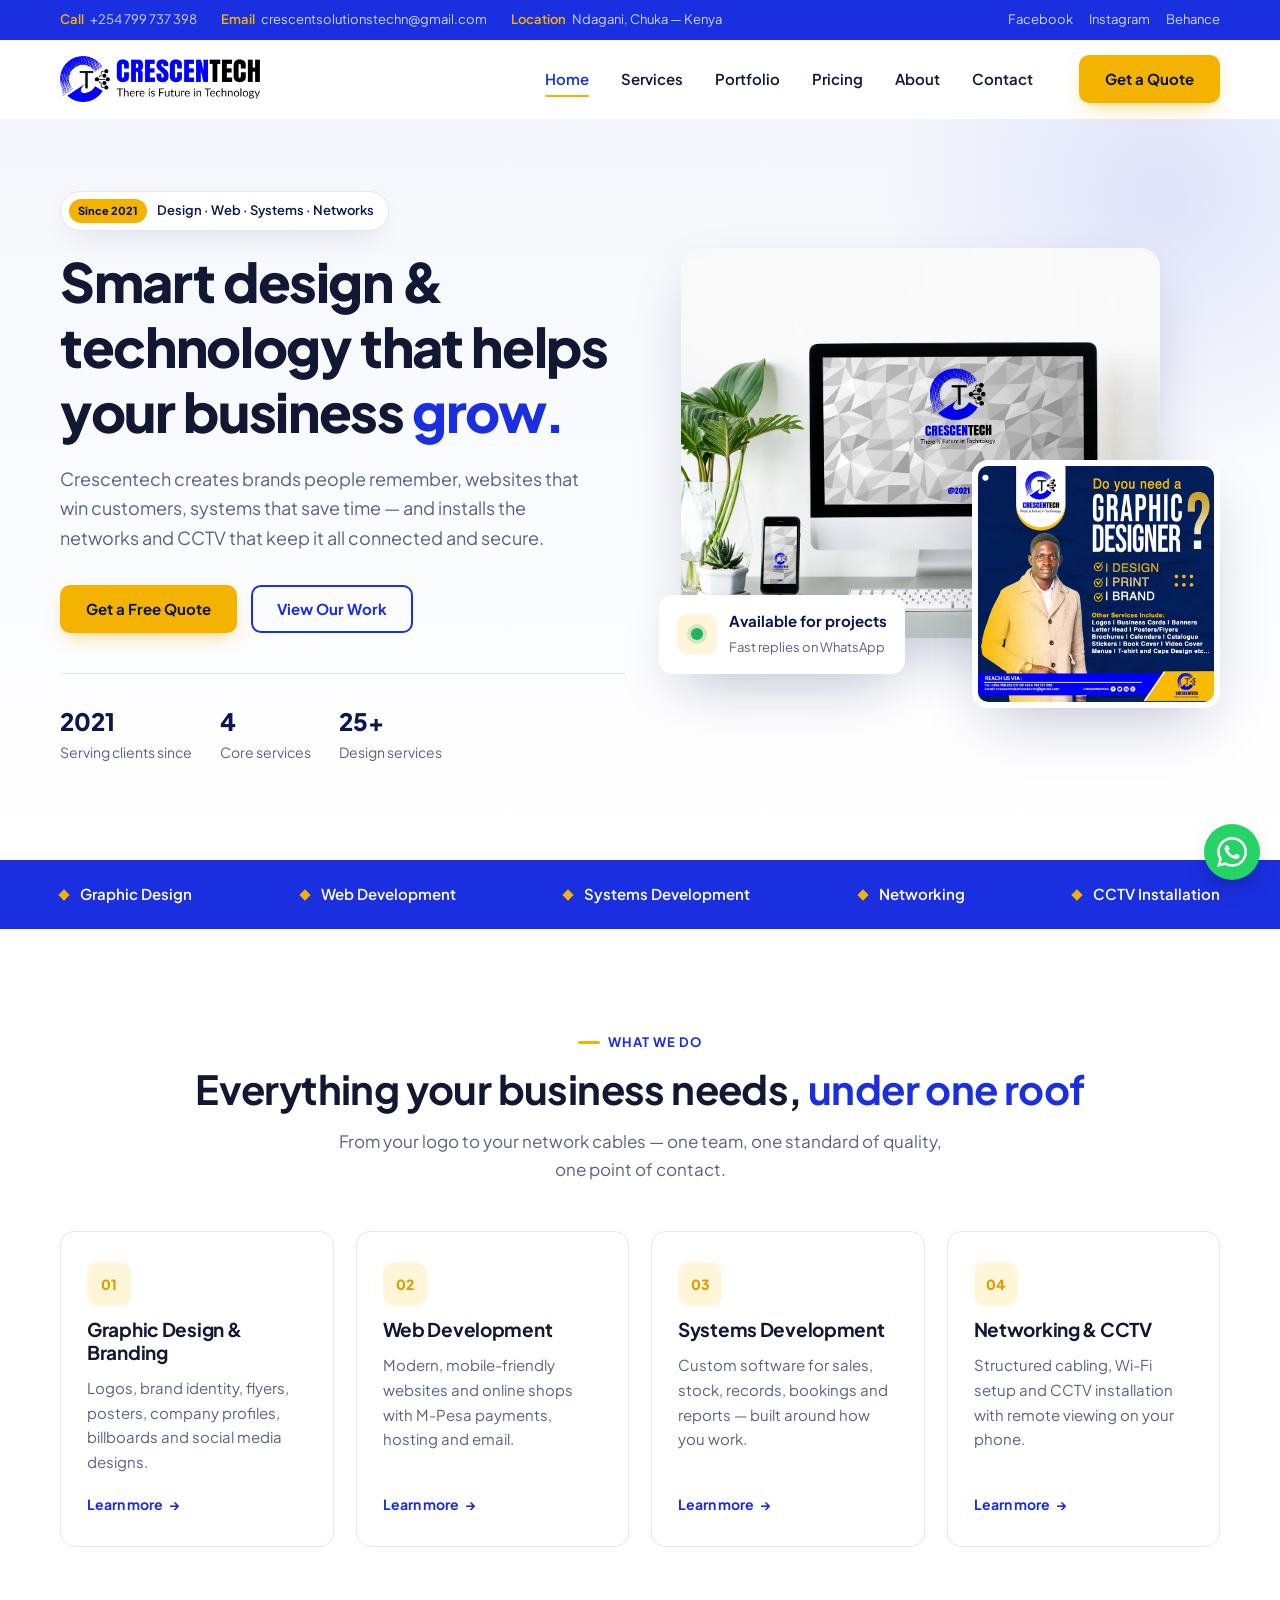
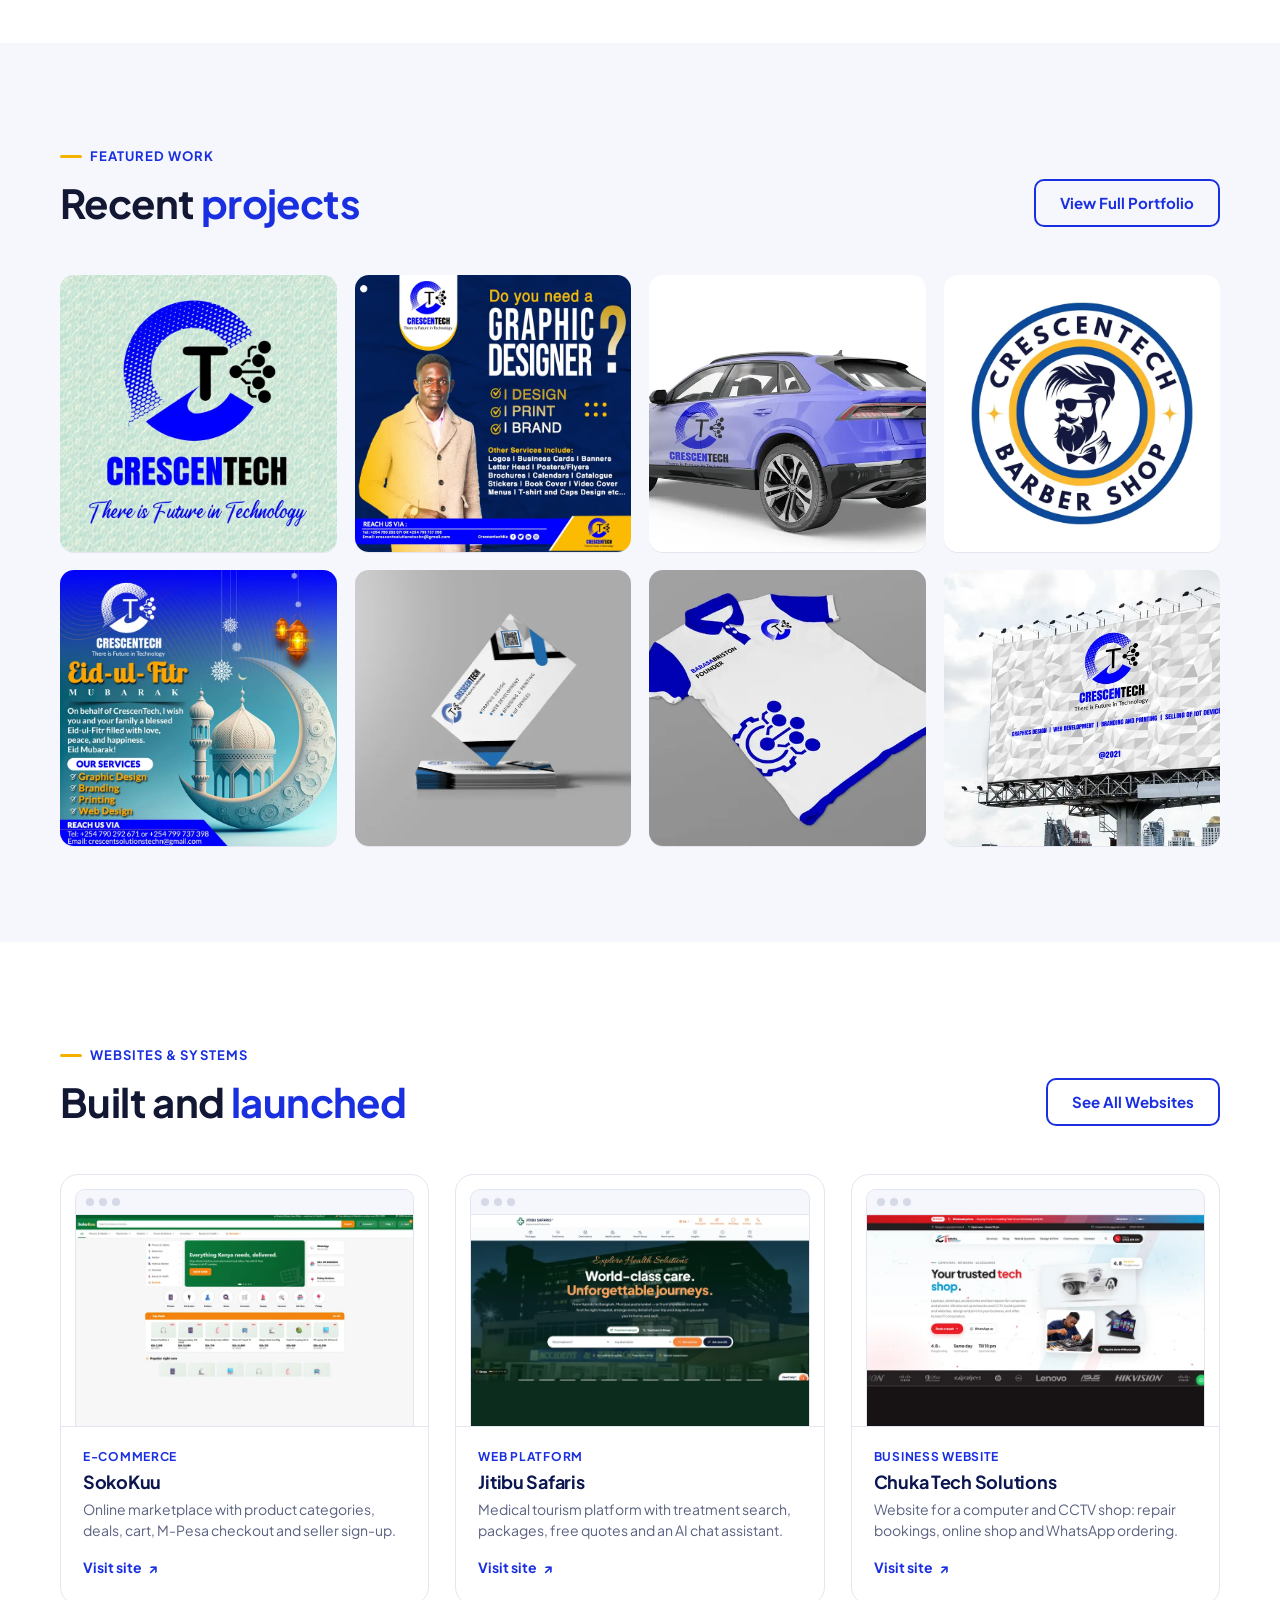
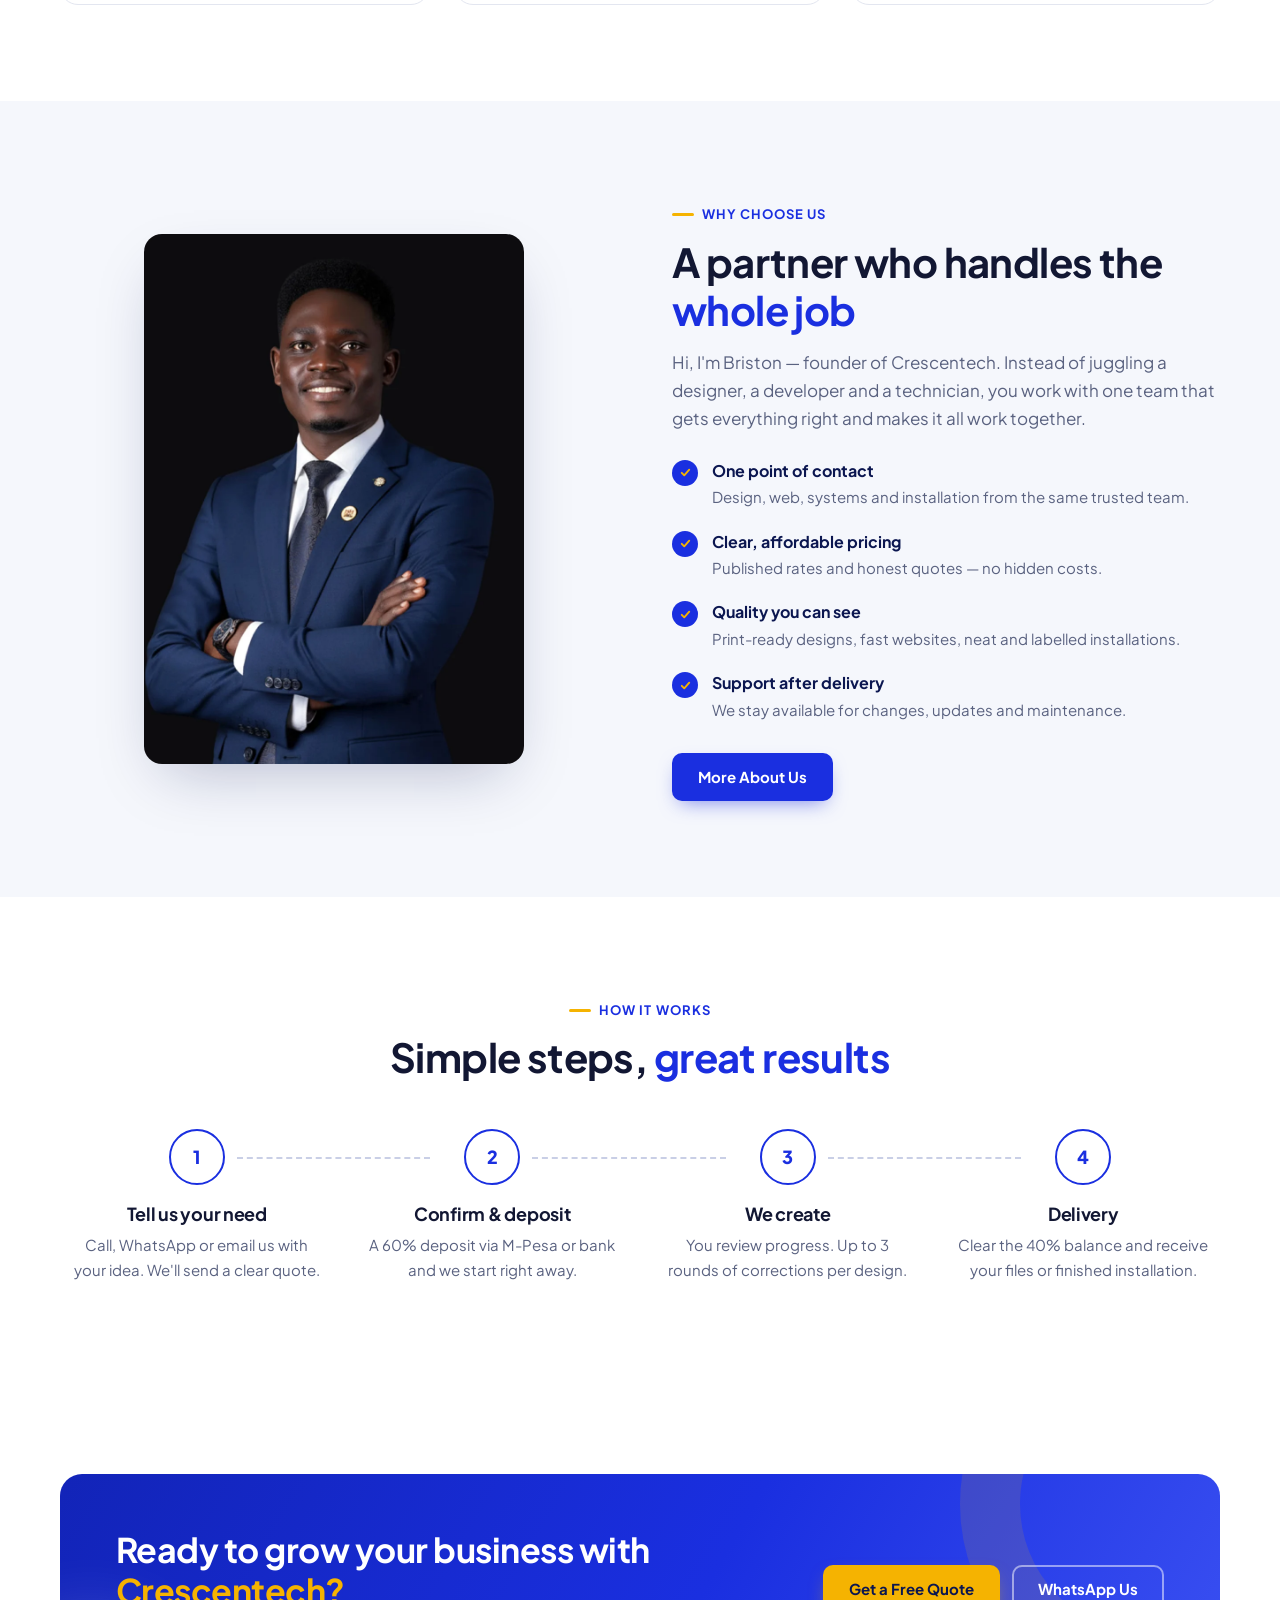
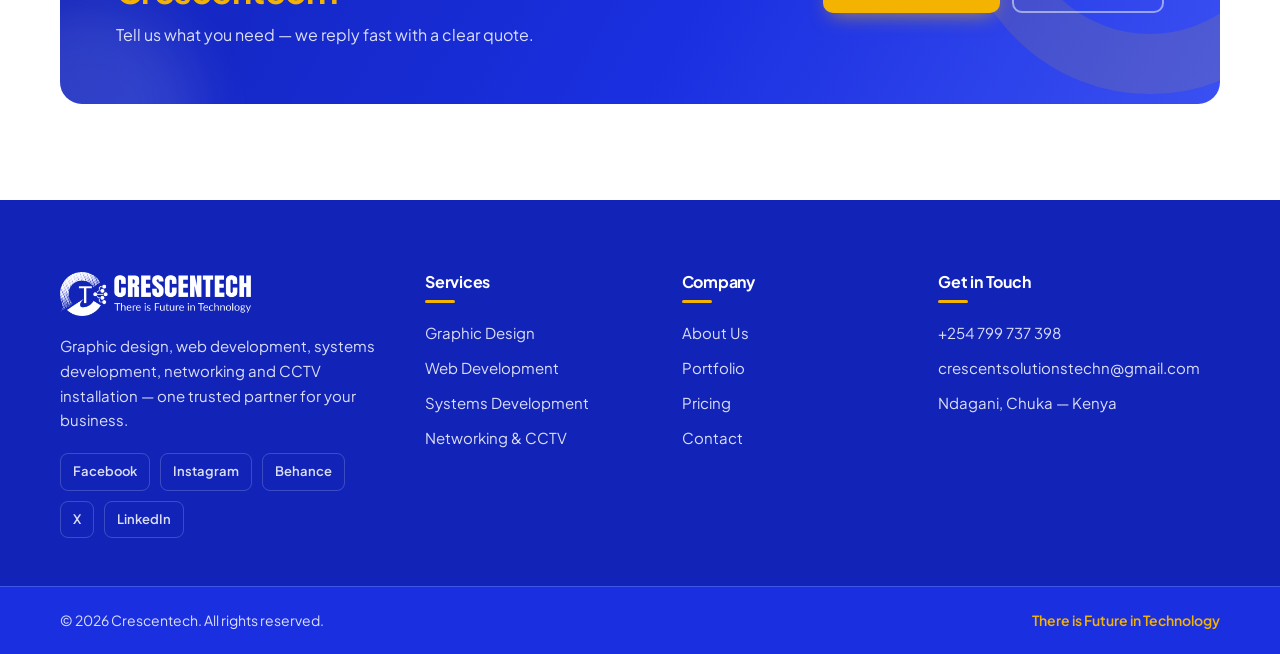
==== index.html @ 344aafb7 "Crescentech website: home, services, portfolio, pricing, about, contact Light blue and gold multi-pa" ====
<!doctype html>
<html lang="en">
<head>
  <meta charset="utf-8">
  <meta name="viewport" content="width=device-width, initial-scale=1">
  <title>Crescentech | Graphic Design, Web Development, Systems & CCTV in Kenya</title>
  <meta name="description" content="Crescentech offers graphic design & branding, web development, systems development, networking and CCTV installation in Chuka and across Kenya.">
  <meta name="theme-color" content="#1a2fe0">
  <meta property="og:title" content="Crescentech | Graphic Design, Web Development, Systems & CCTV in Kenya">
  <meta property="og:description" content="Crescentech offers graphic design & branding, web development, systems development, networking and CCTV installation in Chuka and across Kenya.">
  <meta property="og:image" content="assets/logo-h.png">
  <link rel="icon" type="image/png" href="assets/favicon.png">
  <link rel="preconnect" href="https://fonts.googleapis.com">
  <link rel="preconnect" href="https://fonts.gstatic.com" crossorigin>
  <link href="https://fonts.googleapis.com/css2?family=Plus+Jakarta+Sans:wght@400;500;600;700;800&display=swap" rel="stylesheet">
  <link rel="stylesheet" href="css/style.css">
</head>
<body class="home">
<a class="skip" href="#main">Skip to content</a>

<div class="topbar">
  <div class="container">
    <div class="topbar__info">
      <span><b>Call</b><a href="tel:+254799737398">+254 799 737 398</a></span>
      <span><b>Email</b><a href="mailto:crescentsolutionstechn@gmail.com">crescentsolutionstechn@gmail.com</a></span>
      <span><b>Location</b>Ndagani, Chuka — Kenya</span>
    </div>
    <div class="topbar__social">
      <a href="https://www.facebook.com/CrescentechKe" target="_blank" rel="noopener">Facebook</a>
      <a href="https://www.instagram.com/crescentechke" target="_blank" rel="noopener">Instagram</a>
      <a href="https://www.behance.net/CrescentechKenya" target="_blank" rel="noopener">Behance</a>
    </div>
  </div>
</div>

<header class="header" id="header">
  <div class="container">
    <a href="index.html" class="logo" aria-label="Crescentech home"><img src="assets/logo-h.png" alt="Crescentech — There is Future in Technology" width="694" height="160"></a>
    <nav class="nav" id="nav" aria-label="Main">
        <a href="index.html" aria-current="page">Home</a>
        <a href="services.html">Services</a>
        <a href="portfolio.html">Portfolio</a>
        <a href="pricing.html">Pricing</a>
        <a href="about.html">About</a>
        <a href="contact.html">Contact</a>
    </nav>
    <a href="contact.html" class="btn btn--gold">Get a Quote</a>
    <button class="menu-btn" aria-label="Menu" aria-expanded="false" aria-controls="nav"><span></span><span></span><span></span></button>
  </div>
</header>

<main id="main">
<section class="hero">
  <div class="container">
    <div class="reveal">
      <span class="pill"><i>Since 2021</i>Design · Web · Systems · Networks</span>
      <h1>Smart design &amp; technology that helps your business <span class="hl">grow.</span></h1>
      <p class="hero__text">Crescentech creates brands people remember, websites that win customers, systems that save time — and installs the networks and CCTV that keep it all connected and secure.</p>
      <div class="hero__cta">
        <a href="contact.html" class="btn btn--gold">Get a Free Quote</a>
        <a href="portfolio.html" class="btn btn--outline">View Our Work</a>
      </div>
      <div class="hero__trust">
        <div><strong>2021</strong>Serving clients since</div>
        <div><strong>4</strong>Core services</div>
        <div><strong>25+</strong>Design services</div>
      </div>
    </div>
    <div class="hero__media reveal">
      <div class="hero__main"><img src="assets/work/web-devices.webp" alt="Crescentech brand shown on desktop, laptop and phone" width="1800" height="1039"></div>
      <div class="hero__card"><img src="assets/thumb/p-need-designer.webp" alt="Crescentech designer poster" width="760" height="760"></div>
      <div class="hero__badge"><span class="dot"></span><div><b>Available for projects</b><small>Fast replies on WhatsApp</small></div></div>
    </div>
  </div>
</section>

<div class="strip">
  <div class="container">
    <span>Graphic Design</span><span>Web Development</span><span>Systems Development</span><span>Networking</span><span>CCTV Installation</span>
  </div>
</div>

<section class="section">
  <div class="container">
    <div class="head head--center reveal">
      <span class="kicker">What we do</span>
      <h2 class="title">Everything your business needs, <span>under one roof</span></h2>
      <p class="lead">From your logo to your network cables — one team, one standard of quality, one point of contact.</p>
    </div>
    <div class="cards">
      <a href="services.html#design" class="card reveal"><span class="card__num">01</span><h3>Graphic Design &amp; Branding</h3><p>Logos, brand identity, flyers, posters, company profiles, billboards and social media designs.</p><span class="link">Learn more <span>→</span></span></a>
      <a href="services.html#web" class="card reveal"><span class="card__num">02</span><h3>Web Development</h3><p>Modern, mobile-friendly websites and online shops with M-Pesa payments, hosting and email.</p><span class="link">Learn more <span>→</span></span></a>
      <a href="services.html#systems" class="card reveal"><span class="card__num">03</span><h3>Systems Development</h3><p>Custom software for sales, stock, records, bookings and reports — built around how you work.</p><span class="link">Learn more <span>→</span></span></a>
      <a href="services.html#networking" class="card reveal"><span class="card__num">04</span><h3>Networking &amp; CCTV</h3><p>Structured cabling, Wi-Fi setup and CCTV installation with remote viewing on your phone.</p><span class="link">Learn more <span>→</span></span></a>
    </div>
  </div>
</section>

<section class="section section--soft">
  <div class="container">
    <div class="head head--split reveal">
      <div>
        <span class="kicker">Featured work</span>
        <h2 class="title">Recent <span>projects</span></h2>
      </div>
      <a href="portfolio.html" class="btn btn--outline">View Full Portfolio</a>
    </div>
    <div class="work work--4" data-gallery>
      <button class="item reveal" data-src="assets/work/logo-pattern.webp" data-title="Crescentech brand identity" data-cat="Branding"><img src="assets/thumb/logo-pattern.webp" alt="Crescentech brand identity" loading="lazy" width="760" height="760"><span class="item__info"><b>Crescentech brand identity</b><small>Branding</small></span></button><button class="item reveal" data-src="assets/work/p-need-designer.webp" data-title="Designer campaign poster" data-cat="Social Media"><img src="assets/thumb/p-need-designer.webp" alt="Designer campaign poster" loading="lazy" width="760" height="760"><span class="item__info"><b>Designer campaign poster</b><small>Social Media</small></span></button><button class="item reveal" data-src="assets/work/car-suv.webp" data-title="Vehicle branding" data-cat="Outdoor"><img src="assets/thumb/car-suv.webp" alt="Vehicle branding" loading="lazy" width="760" height="760"><span class="item__info"><b>Vehicle branding</b><small>Outdoor</small></span></button><button class="item reveal" data-src="assets/work/barber-light.webp" data-title="Barbershop logo" data-cat="Logo Design"><img src="assets/thumb/barber-light.webp" alt="Barbershop logo" loading="lazy" width="760" height="760"><span class="item__info"><b>Barbershop logo</b><small>Logo Design</small></span></button><button class="item reveal" data-src="assets/work/p-eid.webp" data-title="Eid-ul-Fitr greeting" data-cat="Social Media"><img src="assets/thumb/p-eid.webp" alt="Eid-ul-Fitr greeting" loading="lazy" width="760" height="760"><span class="item__info"><b>Eid-ul-Fitr greeting</b><small>Social Media</small></span></button><button class="item reveal" data-src="assets/work/cards.webp" data-title="Business cards" data-cat="Stationery"><img src="assets/thumb/cards.webp" alt="Business cards" loading="lazy" width="760" height="760"><span class="item__info"><b>Business cards</b><small>Stationery</small></span></button><button class="item reveal" data-src="assets/work/polo.webp" data-title="Branded polo shirt" data-cat="Merchandise"><img src="assets/thumb/polo.webp" alt="Branded polo shirt" loading="lazy" width="760" height="760"><span class="item__info"><b>Branded polo shirt</b><small>Merchandise</small></span></button><button class="item reveal" data-src="assets/work/billboard.webp" data-title="Billboard design" data-cat="Outdoor"><img src="assets/thumb/billboard.webp" alt="Billboard design" loading="lazy" width="760" height="760"><span class="item__info"><b>Billboard design</b><small>Outdoor</small></span></button>
    </div>
  </div>
</section>

<section class="section">
  <div class="container">
    <div class="head head--split reveal">
      <div>
        <span class="kicker">Websites &amp; systems</span>
        <h2 class="title">Built and <span>launched</span></h2>
      </div>
      <a href="portfolio.html#websites" class="btn btn--outline">See All Websites</a>
    </div>
    <div class="sites" data-gallery>
      <div class="site reveal" data-src="assets/web/sokokuu.webp" data-title="SokoKuu" data-cat="E-commerce"><button class="site__frame" aria-label="View SokoKuu screenshot"><span class="site__bar"><i></i><i></i><i></i></span><img src="assets/web/sokokuu-t.webp" alt="SokoKuu — e-commerce by Crescentech" loading="lazy" width="800" height="500"></button><div class="site__body"><small>E-commerce</small><h3>SokoKuu</h3><p>Online marketplace with product categories, deals, cart, M-Pesa checkout and seller sign-up.</p><a class="site__link" href="https://sokokuu-ohgo.onrender.com/" target="_blank" rel="noopener">Visit site <span>↗</span></a></div></div><div class="site reveal" data-src="assets/web/jitibu.webp" data-title="Jitibu Safaris" data-cat="Web Platform"><button class="site__frame" aria-label="View Jitibu Safaris screenshot"><span class="site__bar"><i></i><i></i><i></i></span><img src="assets/web/jitibu-t.webp" alt="Jitibu Safaris — web platform by Crescentech" loading="lazy" width="800" height="500"></button><div class="site__body"><small>Web Platform</small><h3>Jitibu Safaris</h3><p>Medical tourism platform with treatment search, packages, free quotes and an AI chat assistant.</p><a class="site__link" href="https://jitibusafaris.vercel.app/en" target="_blank" rel="noopener">Visit site <span>↗</span></a></div></div><div class="site reveal" data-src="assets/web/chuka-tech.webp" data-title="Chuka Tech Solutions" data-cat="Business Website"><button class="site__frame" aria-label="View Chuka Tech Solutions screenshot"><span class="site__bar"><i></i><i></i><i></i></span><img src="assets/web/chuka-tech-t.webp" alt="Chuka Tech Solutions — business website by Crescentech" loading="lazy" width="800" height="500"></button><div class="site__body"><small>Business Website</small><h3>Chuka Tech Solutions</h3><p>Website for a computer and CCTV shop: repair bookings, online shop and WhatsApp ordering.</p><a class="site__link" href="https://chukatech.bristonbarasa.workers.dev/" target="_blank" rel="noopener">Visit site <span>↗</span></a></div></div>
    </div>
  </div>
</section>

<section class="section section--soft">
  <div class="container split">
    <div class="split__media reveal" style="max-width:380px;justify-self:center">
      <img src="assets/portrait.webp" alt="Barasa Briston, founder of Crescentech" width="860" height="1200" loading="lazy">
    </div>
    <div class="reveal">
      <span class="kicker">Why choose us</span>
      <h2 class="title">A partner who handles the <span>whole job</span></h2>
      <p class="lead">Hi, I'm Briston — founder of Crescentech. Instead of juggling a designer, a developer and a technician, you work with one team that gets everything right and makes it all work together.</p>
      <ul class="checks">
        <li><div><b>One point of contact</b><span>Design, web, systems and installation from the same trusted team.</span></div></li>
        <li><div><b>Clear, affordable pricing</b><span>Published rates and honest quotes — no hidden costs.</span></div></li>
        <li><div><b>Quality you can see</b><span>Print-ready designs, fast websites, neat and labelled installations.</span></div></li>
        <li><div><b>Support after delivery</b><span>We stay available for changes, updates and maintenance.</span></div></li>
      </ul>
      <div style="margin-top:30px"><a href="about.html" class="btn btn--blue">More About Us</a></div>
    </div>
  </div>
</section>

<section class="section">
  <div class="container">
    <div class="head head--center reveal">
      <span class="kicker">How it works</span>
      <h2 class="title">Simple steps, <span>great results</span></h2>
    </div>
    <div class="steps">
      <div class="step reveal"><div class="step__n">1</div><h3>Tell us your need</h3><p>Call, WhatsApp or email us with your idea. We'll send a clear quote.</p></div>
      <div class="step reveal"><div class="step__n">2</div><h3>Confirm &amp; deposit</h3><p>A 60% deposit via M-Pesa or bank and we start right away.</p></div>
      <div class="step reveal"><div class="step__n">3</div><h3>We create</h3><p>You review progress. Up to 3 rounds of corrections per design.</p></div>
      <div class="step reveal"><div class="step__n">4</div><h3>Delivery</h3><p>Clear the 40% balance and receive your files or finished installation.</p></div>
    </div>
  </div>
</section>

<section class="section">
  <div class="container">
    <div class="cta reveal">
      <div>
        <h2>Ready to grow your business with <span>Crescentech?</span></h2>
        <p>Tell us what you need — we reply fast with a clear quote.</p>
      </div>
      <div class="cta__btns">
        <a href="contact.html" class="btn btn--gold">Get a Free Quote</a>
        <a href="https://wa.me/254799737398" class="btn btn--light" target="_blank" rel="noopener">WhatsApp Us</a>
      </div>
    </div>
  </div>
</section>
</main>

<footer class="footer flush">
  <div class="container footer__grid">
    <div>
      <img src="assets/logo-h-white.png" alt="Crescentech" width="694" height="160" loading="lazy">
      <p>Graphic design, web development, systems development, networking and CCTV installation — one trusted partner for your business.</p>
      <div class="footer__social">
        <a href="https://www.facebook.com/CrescentechKe" target="_blank" rel="noopener">Facebook</a>
        <a href="https://www.instagram.com/crescentechke" target="_blank" rel="noopener">Instagram</a>
        <a href="https://www.behance.net/CrescentechKenya" target="_blank" rel="noopener">Behance</a>
        <a href="https://x.com/CrescentechKe" target="_blank" rel="noopener">X</a>
        <!-- TODO: replace with your exact LinkedIn profile URL -->
        <a href="https://www.linkedin.com/search/results/all/?keywords=Barasa%20Briston" target="_blank" rel="noopener">LinkedIn</a>
      </div>
    </div>
    <div>
      <h4>Services</h4>
      <ul>
        <li><a href="services.html#design">Graphic Design</a></li>
        <li><a href="services.html#web">Web Development</a></li>
        <li><a href="services.html#systems">Systems Development</a></li>
        <li><a href="services.html#networking">Networking &amp; CCTV</a></li>
      </ul>
    </div>
    <div>
      <h4>Company</h4>
      <ul>
        <li><a href="about.html">About Us</a></li>
        <li><a href="portfolio.html">Portfolio</a></li>
        <li><a href="pricing.html">Pricing</a></li>
        <li><a href="contact.html">Contact</a></li>
      </ul>
    </div>
    <div>
      <h4>Get in Touch</h4>
      <ul>
        <li><a href="tel:+254799737398">+254 799 737 398</a></li>
        <li><a href="mailto:crescentsolutionstechn@gmail.com">crescentsolutionstechn@gmail.com</a></li>
        <li>Ndagani, Chuka — Kenya</li>
      </ul>
    </div>
  </div>
  <div class="footer__bottom">
    <div class="container">
      <span>© <span data-year>2026</span> Crescentech. All rights reserved.</span>
      <em>There is Future in Technology</em>
    </div>
  </div>
</footer>

<a class="wa" href="https://wa.me/254799737398" target="_blank" rel="noopener" aria-label="Chat on WhatsApp"><svg viewBox="0 0 24 24" aria-hidden="true"><path d="M17.472 14.382c-.297-.149-1.758-.867-2.03-.967-.273-.099-.471-.148-.67.15-.197.297-.767.966-.94 1.164-.173.199-.347.223-.644.075-.297-.15-1.255-.463-2.39-1.475-.883-.788-1.48-1.761-1.653-2.059-.173-.297-.018-.458.13-.606.134-.133.298-.347.446-.52.149-.174.198-.298.298-.497.099-.198.05-.371-.025-.52-.075-.149-.669-1.612-.916-2.207-.242-.579-.487-.5-.669-.51-.173-.008-.371-.01-.57-.01-.198 0-.52.074-.792.372-.272.297-1.04 1.016-1.04 2.479 0 1.462 1.065 2.875 1.213 3.074.149.198 2.096 3.2 5.077 4.487.709.306 1.262.489 1.694.625.712.227 1.36.195 1.871.118.571-.085 1.758-.719 2.006-1.413.248-.694.248-1.289.173-1.413-.074-.124-.272-.198-.57-.347m-5.421 7.403h-.004a9.87 9.87 0 01-5.031-1.378l-.361-.214-3.741.982.998-3.648-.235-.374a9.86 9.86 0 01-1.51-5.26c.001-5.45 4.436-9.884 9.888-9.884 2.64 0 5.122 1.03 6.988 2.898a9.825 9.825 0 012.893 6.994c-.003 5.45-4.437 9.884-9.885 9.884m8.413-18.297A11.815 11.815 0 0012.05 0C5.495 0 .16 5.335.157 11.892c0 2.096.547 4.142 1.588 5.945L.057 24l6.305-1.654a11.882 11.882 0 005.683 1.448h.005c6.554 0 11.89-5.335 11.893-11.893a11.821 11.821 0 00-3.48-8.413z"/></svg></a>

<div class="lightbox" id="lightbox" role="dialog" aria-modal="true" aria-label="Image viewer" hidden>
  <button class="lb-btn lb-close" aria-label="Close">✕</button>
  <button class="lb-btn lb-prev" aria-label="Previous">‹</button>
  <figure><img alt=""><figcaption></figcaption></figure>
  <button class="lb-btn lb-next" aria-label="Next">›</button>
</div>

<script src="js/main.js" defer></script>
</body>
</html>
---- css/style.css ----
/* ==========================================================================
   CRESCENTECH — website styles
   Brand: Crescent blue + gold, on clean white.
   ========================================================================== */

:root {
  --blue: #1a2fe0;
  --blue-dark: #1224b8;
  --navy: #0b1650;
  --navy-2: #101e66;
  --gold: #f5b301;
  --gold-dark: #dc9e00;
  --gold-soft: #fff5d9;
  --blue-soft: #eef1ff;

  --text: #121733;
  --muted: #5a6280;
  --line: #e3e6f0;
  --bg: #ffffff;
  --bg-soft: #f5f7fc;

  --font: "Plus Jakarta Sans", system-ui, -apple-system, "Segoe UI", sans-serif;
  --radius: 14px;
  --shadow: 0 10px 30px -12px rgba(11, 22, 80, .18);
  --shadow-lg: 0 24px 60px -20px rgba(11, 22, 80, .28);
  --max: 1200px;
  --ease: cubic-bezier(.2, .7, .2, 1);
}

*, *::before, *::after { box-sizing: border-box; }
html { scroll-behavior: smooth; -webkit-text-size-adjust: 100%; }
body {
  margin: 0; background: var(--bg); color: var(--text);
  font-family: var(--font); font-size: 16px; line-height: 1.65;
  -webkit-font-smoothing: antialiased; overflow-x: hidden;
}
img { display: block; max-width: 100%; height: auto; }
a { color: inherit; text-decoration: none; }
button { font: inherit; cursor: pointer; }
h1, h2, h3, h4 { margin: 0; line-height: 1.2; font-weight: 700; letter-spacing: -.015em; }
p { margin: 0; }
:focus-visible { outline: 2px solid var(--gold); outline-offset: 3px; }
::selection { background: var(--gold); color: var(--navy); }

.container { width: 100%; max-width: var(--max); margin: 0 auto; padding: 0 20px; }
.section { padding: 96px 0; }
.section--soft { background: var(--bg-soft); }
.skip { position: absolute; left: -999px; top: 8px; z-index: 100; background: var(--gold); padding: 8px 14px; border-radius: 6px; }
.skip:focus { left: 8px; }

/* ---------- type helpers ---------- */
.kicker {
  display: inline-flex; align-items: center; gap: 8px;
  font-size: 13px; font-weight: 700; letter-spacing: .08em; text-transform: uppercase; color: var(--blue);
}
.kicker::before { content: ""; width: 22px; height: 3px; border-radius: 2px; background: var(--gold); }
.title { font-size: clamp(28px, 3.2vw, 40px); margin-top: 12px; }
.title span { color: var(--blue); }
.lead { color: var(--muted); font-size: 17px; max-width: 620px; margin-top: 14px; }
.head { margin-bottom: 48px; }
.head--center { text-align: center; }
.head--center .lead { margin-left: auto; margin-right: auto; }
.head--split { display: flex; justify-content: space-between; align-items: flex-end; gap: 24px; flex-wrap: wrap; }

/* ---------- buttons ---------- */
.btn {
  display: inline-flex; align-items: center; justify-content: center; gap: 8px;
  padding: 13px 24px; border-radius: 10px; border: 2px solid transparent;
  font-weight: 700; font-size: 15px; line-height: 1.2;
  transition: background .2s, color .2s, border-color .2s, transform .2s, box-shadow .2s;
}
.btn:hover { transform: translateY(-2px); }
.btn--gold { background: var(--gold); color: var(--navy); box-shadow: 0 8px 20px -8px rgba(245,179,1,.7); }
.btn--gold:hover { background: var(--gold-dark); }
.btn--blue { background: var(--blue); color: #fff; box-shadow: 0 8px 20px -8px rgba(26,47,224,.6); }
.btn--blue:hover { background: var(--blue-dark); }
.btn--outline { border-color: var(--blue); color: var(--blue); }
.btn--outline:hover { background: var(--blue); color: #fff; }
.btn--light { border-color: rgba(255,255,255,.5); color: #fff; }
.btn--light:hover { background: #fff; color: var(--navy); }
.link { color: var(--blue); font-weight: 700; display: inline-flex; gap: 6px; align-items: center; }
.link span { transition: transform .2s; }
.link:hover span { transform: translateX(4px); }

/* ==========================================================================
   HEADER
   ========================================================================== */
.topbar { background: var(--blue); color: rgba(255,255,255,.8); font-size: 13px; }
.topbar .container { display: flex; justify-content: space-between; align-items: center; gap: 16px; min-height: 40px; }
.topbar__info { display: flex; gap: 24px; flex-wrap: wrap; }
.topbar a:hover { color: var(--gold); }
.topbar__info b { color: var(--gold); font-weight: 600; margin-right: 6px; }
.topbar__social { display: flex; gap: 16px; }

.header { position: sticky; top: 0; z-index: 50; background: rgba(255,255,255,.96); backdrop-filter: blur(10px); border-bottom: 1px solid transparent; transition: box-shadow .3s, border-color .3s; }
.header.is-scrolled { box-shadow: 0 6px 24px -14px rgba(11,22,80,.3); border-color: var(--line); }
.header .container { display: flex; align-items: center; gap: 32px; min-height: 78px; }
.logo img { height: 46px; width: auto; }
.nav { display: flex; gap: 4px; margin-left: auto; }
.nav a { padding: 8px 14px; border-radius: 8px; font-weight: 600; font-size: 15px; color: var(--text); position: relative; transition: color .2s; }
.nav a::after { content: ""; position: absolute; left: 14px; right: 14px; bottom: 2px; height: 2px; background: var(--gold); border-radius: 2px; transform: scaleX(0); transition: transform .25s var(--ease); }
.nav a:hover { color: var(--blue); }
.nav a:hover::after, .nav a[aria-current="page"]::after { transform: scaleX(1); }
.nav a[aria-current="page"] { color: var(--blue); }
.menu-btn { display: none; margin-left: auto; width: 44px; height: 44px; border: 1px solid var(--line); border-radius: 10px; background: #fff; position: relative; }
.menu-btn span { position: absolute; left: 12px; right: 12px; height: 2px; background: var(--navy); border-radius: 2px; transition: transform .3s, top .3s, opacity .2s; }
.menu-btn span:nth-child(1) { top: 15px; } .menu-btn span:nth-child(2) { top: 21px; } .menu-btn span:nth-child(3) { top: 27px; }
.menu-btn[aria-expanded="true"] span:nth-child(1) { top: 21px; transform: rotate(45deg); }
.menu-btn[aria-expanded="true"] span:nth-child(2) { opacity: 0; }
.menu-btn[aria-expanded="true"] span:nth-child(3) { top: 21px; transform: rotate(-45deg); }

/* ==========================================================================
   HOME HERO
   ========================================================================== */
.hero { background: linear-gradient(180deg, var(--bg-soft), #fff); padding: 72px 0 96px; position: relative; overflow: hidden; }
.hero::before { content: ""; position: absolute; width: 560px; height: 560px; right: -160px; top: -200px; border-radius: 50%; background: radial-gradient(circle, rgba(26,47,224,.10), transparent 70%); }
.hero .container { display: grid; grid-template-columns: 1.05fr 1fr; gap: 56px; align-items: center; position: relative; }
.hero h1 { font-size: clamp(34px, 4.3vw, 54px); font-weight: 800; letter-spacing: -.025em; margin-top: 18px; }
.hero h1 .hl { color: var(--blue); position: relative; white-space: nowrap; }
.hero h1 .hl::after { content: ""; position: absolute; left: 0; right: 0; bottom: .04em; height: .22em; background: var(--gold); opacity: .55; z-index: -1; border-radius: 3px; }
.hero__text { color: var(--muted); font-size: 18px; margin-top: 20px; max-width: 540px; }
.hero__cta { display: flex; gap: 14px; flex-wrap: wrap; margin-top: 32px; }
.hero__trust { display: flex; gap: 28px; margin-top: 40px; padding-top: 28px; border-top: 1px solid var(--line); flex-wrap: wrap; }
.hero__trust div { font-size: 14px; color: var(--muted); }
.hero__trust strong { display: block; font-size: 24px; color: var(--navy); font-weight: 800; }

.pill { display: inline-flex; align-items: center; gap: 10px; padding: 7px 14px 7px 8px; background: #fff; border: 1px solid var(--line); border-radius: 999px; font-size: 13px; font-weight: 600; color: var(--navy); box-shadow: var(--shadow); }
.pill i { font-style: normal; background: var(--gold); color: var(--navy); font-size: 11px; font-weight: 800; padding: 3px 9px; border-radius: 999px; }

.hero__media { position: relative; min-height: 460px; }
.hero__main { position: absolute; inset: 0 60px 70px 0; border-radius: 20px; overflow: hidden; box-shadow: var(--shadow-lg); }
.hero__main img { width: 100%; height: 100%; object-fit: cover; }
.hero__card { position: absolute; right: 0; bottom: 0; width: 46%; border-radius: 16px; overflow: hidden; border: 6px solid #fff; box-shadow: var(--shadow-lg); }
.hero__badge { position: absolute; left: -22px; bottom: 34px; background: #fff; border-radius: 14px; padding: 14px 18px; box-shadow: var(--shadow-lg); display: flex; gap: 12px; align-items: center; }
.hero__badge b { display: block; font-size: 15px; color: var(--navy); }
.hero__badge small { color: var(--muted); font-size: 13px; }
.hero__badge .dot { width: 40px; height: 40px; border-radius: 10px; background: var(--gold-soft); display: grid; place-items: center; }
.hero__badge .dot::before { content: ""; width: 12px; height: 12px; border-radius: 50%; background: #22b35e; box-shadow: 0 0 0 4px rgba(34,179,94,.2); }

/* strip of services under hero */
.strip { background: var(--blue); color: #fff; }
.strip .container { display: flex; justify-content: space-between; gap: 16px; flex-wrap: wrap; padding-top: 22px; padding-bottom: 22px; }
.strip span { font-weight: 600; font-size: 15px; display: flex; align-items: center; gap: 12px; }
.strip span::before { content: ""; width: 8px; height: 8px; background: var(--gold); transform: rotate(45deg); }

/* ==========================================================================
   SERVICE CARDS
   ========================================================================== */
.cards { display: grid; grid-template-columns: repeat(4, 1fr); gap: 22px; }
.card {
  background: #fff; border: 1px solid var(--line); border-radius: var(--radius); padding: 30px 26px;
  display: flex; flex-direction: column; gap: 12px; position: relative; overflow: hidden;
  transition: transform .3s var(--ease), box-shadow .3s, border-color .3s;
}
.card::before { content: ""; position: absolute; left: 0; top: 0; right: 0; height: 4px; background: var(--blue); transform: scaleX(0); transform-origin: left; transition: transform .35s var(--ease); }
.card:hover { transform: translateY(-6px); box-shadow: var(--shadow-lg); border-color: transparent; }
.card:hover::before { transform: scaleX(1); }
.card__num { font-size: 14px; font-weight: 800; color: var(--gold-dark); width: 44px; height: 44px; border-radius: 12px; background: var(--gold-soft); display: grid; place-items: center; }
.card h3 { font-size: 19px; }
.card p { color: var(--muted); font-size: 15px; flex: 1; }
.card .link { font-size: 14px; margin-top: 6px; }

/* ==========================================================================
   WORK GRID (home preview + portfolio page)
   ========================================================================== */
.work { display: grid; grid-template-columns: repeat(3, 1fr); gap: 22px; }
.work--4 { grid-template-columns: repeat(4, 1fr); gap: 18px; }
.item { position: relative; border-radius: var(--radius); overflow: hidden; background: var(--bg-soft); aspect-ratio: 1 / 1; border: 0; padding: 0; display: block; width: 100%; text-align: left; box-shadow: 0 1px 0 var(--line); }
.item img { width: 100%; height: 100%; object-fit: cover; transition: transform .6s var(--ease); }
.item:hover img { transform: scale(1.05); }
.item__info {
  position: absolute; left: 12px; right: 12px; bottom: 12px; padding: 12px 14px; border-radius: 10px;
  background: rgba(255,255,255,.96); box-shadow: var(--shadow);
  opacity: 0; transform: translateY(10px); transition: opacity .3s, transform .3s var(--ease);
}
.item__info b { display: block; font-size: 14px; color: var(--navy); line-height: 1.3; }
.item__info small { font-size: 12px; color: var(--blue); font-weight: 600; }
.item:hover .item__info, .item:focus-visible .item__info { opacity: 1; transform: none; }
.item.is-hidden { display: none; }
@media (hover: none) { .item__info { opacity: 1; transform: none; } }

/* websites & systems */
.sites { display: grid; grid-template-columns: repeat(3, 1fr); gap: 26px; }
.site { display: flex; flex-direction: column; text-align: left; padding: 0; border: 1px solid var(--line); border-radius: 18px; background: #fff; overflow: hidden; transition: transform .35s var(--ease), box-shadow .35s var(--ease); }
.site:hover, .site:focus-within { transform: translateY(-6px); box-shadow: var(--shadow-lg); }
.site__frame { display: block; padding: 0; cursor: zoom-in; text-align: left; margin: 14px 14px 0; border: 1px solid var(--line); border-bottom: 0; border-radius: 10px 10px 0 0; overflow: hidden; background: var(--bg-soft); }
.site__bar { display: flex; gap: 5px; padding: 8px 10px; background: var(--bg-soft); border-bottom: 1px solid var(--line); }
.site__bar i { width: 8px; height: 8px; border-radius: 50%; background: #d5d9e8; }
.site__frame img { width: 100%; aspect-ratio: 8 / 5; object-fit: cover; object-position: top; transition: transform .6s var(--ease); }
.site:hover .site__frame img { transform: scale(1.03); }
.site__body { display: block; padding: 20px 22px 24px; border-top: 1px solid var(--line); }
.site__body small { display: block; font-size: 12px; font-weight: 700; color: var(--blue); text-transform: uppercase; letter-spacing: .06em; }
.site__body h3 { margin: 4px 0 6px; font-size: 18px; color: var(--navy); }
.site__body p { margin: 0; font-size: 14px; color: var(--muted); line-height: 1.55; }
.site__link { display: inline-flex; gap: 6px; margin-top: 14px; font-size: 14px; font-weight: 700; color: var(--blue); }
.site__link:hover { color: var(--blue-dark); text-decoration: underline; }
.site--wide { grid-column: 1 / -1; flex-direction: row; align-items: stretch; }
.site--wide .site__frame { flex: 2; margin: 14px 0 14px 14px; border-bottom: 1px solid var(--line); border-radius: 10px; }
.site--wide .site__frame img { aspect-ratio: auto; }
.site--wide .site__body { flex: 1; border-top: 0; align-self: center; padding: 24px 28px; }
#design .filters { justify-content: flex-start; }

.filters { display: flex; flex-wrap: wrap; gap: 10px; justify-content: center; margin-bottom: 40px; }
.filter { padding: 10px 20px; border-radius: 999px; border: 1px solid var(--line); background: #fff; font-weight: 600; font-size: 14px; color: var(--text); transition: all .2s; }
.filter:hover { border-color: var(--blue); color: var(--blue); }
.filter.is-active { background: var(--blue); border-color: var(--blue); color: #fff; }
.filter em { font-style: normal; opacity: .65; font-weight: 500; margin-left: 4px; }

/* ==========================================================================
   WHY / SPLIT
   ========================================================================== */
.split { display: grid; grid-template-columns: 1fr 1fr; gap: 64px; align-items: center; }
.split--rev .split__media { order: 2; }
.split__media { position: relative; }
.split__media img { border-radius: 18px; box-shadow: var(--shadow-lg); width: 100%; }
.split__media::after { content: ""; position: absolute; z-index: -1; width: 55%; height: 55%; right: -18px; bottom: -18px; background: var(--gold); border-radius: 18px; }
.split--rev .split__media::after { right: auto; left: -18px; background: var(--blue); }

.checks { list-style: none; padding: 0; margin: 26px 0 0; display: grid; gap: 18px; }
.checks li { display: grid; grid-template-columns: 26px 1fr; gap: 14px; }
.checks li::before { content: ""; width: 26px; height: 26px; border-radius: 50%; background: var(--blue) url("data:image/svg+xml,%3Csvg xmlns='http://www.w3.org/2000/svg' viewBox='0 0 24 24'%3E%3Cpath d='M6 12.5l4 4 8-9' fill='none' stroke='%23f5b301' stroke-width='3' stroke-linecap='round' stroke-linejoin='round'/%3E%3C/svg%3E") center / 15px no-repeat; margin-top: 2px; }
.checks b { display: block; color: var(--navy); }
.checks span { color: var(--muted); font-size: 15px; }

.bullets { list-style: none; padding: 0; margin: 22px 0 28px; display: grid; grid-template-columns: 1fr 1fr; gap: 10px 22px; }
.bullets li { padding-left: 20px; position: relative; font-size: 15px; font-weight: 500; }
.bullets li::before { content: ""; position: absolute; left: 0; top: .6em; width: 8px; height: 8px; background: var(--gold); border-radius: 2px; transform: rotate(45deg); }

/* ==========================================================================
   PROCESS
   ========================================================================== */
.steps { display: grid; grid-template-columns: repeat(4, 1fr); gap: 22px; counter-reset: step; position: relative; }
.step { text-align: center; padding: 0 10px; position: relative; }
.step::after { content: ""; position: absolute; top: 28px; left: calc(50% + 40px); right: calc(-50% + 40px); border-top: 2px dashed #c9cfe6; }
.step:last-child::after { display: none; }
.step__n { width: 56px; height: 56px; border-radius: 50%; margin: 0 auto 18px; display: grid; place-items: center; background: #fff; border: 2px solid var(--blue); color: var(--blue); font-weight: 800; font-size: 18px; transition: background .3s, color .3s; }
.step:hover .step__n { background: var(--blue); color: #fff; }
.step h3 { font-size: 18px; margin-bottom: 8px; }
.step p { color: var(--muted); font-size: 15px; }

/* ==========================================================================
   CTA BAND
   ========================================================================== */
.cta { background: linear-gradient(120deg, var(--blue-dark), var(--blue) 55%, #3a50f2); color: #fff; border-radius: 22px; padding: 56px; display: flex; justify-content: space-between; align-items: center; gap: 32px; flex-wrap: wrap; position: relative; overflow: hidden; }
.cta::before { content: ""; position: absolute; width: 380px; height: 380px; border-radius: 50%; right: -120px; top: -160px; border: 60px solid rgba(245,179,1,.12); }
.cta::after { content: ""; position: absolute; width: 220px; height: 220px; border-radius: 50%; left: -80px; bottom: -120px; background: rgba(255,255,255,.12); filter: blur(30px); }
.cta > * { position: relative; z-index: 1; }
.cta h2 { font-size: clamp(24px, 2.8vw, 34px); max-width: 560px; }
.cta h2 span { color: var(--gold); }
.cta p { color: rgba(255,255,255,.85); margin-top: 10px; }
.cta__btns { display: flex; gap: 12px; flex-wrap: wrap; }

/* ==========================================================================
   PAGE HERO (inner pages)
   ========================================================================== */
.page-hero { background: linear-gradient(180deg, var(--blue-soft), #fff); color: var(--text); border-bottom: 1px solid var(--line); padding: 72px 0 76px; position: relative; overflow: hidden; }
.page-hero::before { content: ""; position: absolute; right: -100px; top: -140px; width: 420px; height: 420px; border-radius: 50%; border: 70px solid rgba(26,47,224,.10); }
.page-hero::after { content: ""; position: absolute; right: 180px; bottom: -60px; width: 120px; height: 120px; border-radius: 50%; background: var(--gold); opacity: .9; }
.page-hero .container { position: relative; z-index: 1; }
.crumbs { font-size: 14px; color: var(--muted); font-weight: 600; }
.crumbs a:hover { color: var(--blue); }
.crumbs span { margin: 0 8px; color: var(--gold); }
.page-hero h1 { font-size: clamp(32px, 4vw, 48px); font-weight: 800; margin-top: 14px; color: var(--navy); }
.page-hero h1 span { color: var(--blue); }
.page-hero p { color: var(--muted); font-size: 17px; max-width: 620px; margin-top: 14px; }

/* ==========================================================================
   SERVICES PAGE
   ========================================================================== */
.service + .service { margin-top: 110px; }
.service__tag { display: inline-block; font-size: 13px; font-weight: 800; color: var(--gold-dark); background: var(--gold-soft); padding: 5px 12px; border-radius: 6px; margin-bottom: 14px; }
.service h2 { font-size: clamp(26px, 3vw, 36px); }
.service .lead { margin-top: 12px; }

/* clean mock UI used for Systems */
.mock { background: #fff; border-radius: 18px; box-shadow: var(--shadow-lg); overflow: hidden; border: 1px solid var(--line); }
.mock__bar { display: flex; gap: 6px; padding: 12px 16px; background: var(--bg-soft); border-bottom: 1px solid var(--line); align-items: center; }
.mock__bar i { width: 10px; height: 10px; border-radius: 50%; background: #d5d9e8; }
.mock__bar span { margin-left: 10px; font-size: 12px; color: var(--muted); font-weight: 600; }
.mock__body { display: grid; grid-template-columns: 120px 1fr; min-height: 320px; }
.mock__side { background: var(--blue); padding: 16px 12px; display: flex; flex-direction: column; gap: 8px; }
.mock__side b { color: #fff; font-size: 12px; margin-bottom: 8px; }
.mock__side span { height: 8px; border-radius: 4px; background: rgba(255,255,255,.18); }
.mock__side span.on { background: var(--gold); width: 70%; }
.mock__main { padding: 18px; display: grid; gap: 14px; align-content: start; }
.mock__stats { display: grid; grid-template-columns: repeat(3, 1fr); gap: 10px; }
.mock__stat { border: 1px solid var(--line); border-radius: 10px; padding: 10px 12px; }
.mock__stat small { display: block; font-size: 10.5px; color: var(--muted); font-weight: 600; }
.mock__stat b { font-size: 16px; color: var(--navy); }
.mock__chart { height: 110px; border: 1px solid var(--line); border-radius: 10px; display: flex; align-items: flex-end; gap: 8px; padding: 12px; }
.mock__chart i { flex: 1; background: var(--blue-soft); border-radius: 4px 4px 0 0; }
.mock__chart i:nth-child(odd) { background: var(--blue); }
.mock__chart i:nth-child(5) { background: var(--gold); }
.mock__rows { display: grid; gap: 6px; }
.mock__rows span { height: 22px; border-radius: 6px; background: var(--bg-soft); }

/* light network diagram used for Networking */
.diagram { background: #fff; border-radius: 18px; box-shadow: var(--shadow-lg); border: 1px solid var(--line); padding: 26px; }
.diagram svg { width: 100%; height: auto; }
.diagram .ln { fill: none; stroke: #b8c0dd; stroke-width: 1.5; stroke-dasharray: 4 4; }
.diagram .nd { fill: #fff; stroke: var(--blue); stroke-width: 1.5; }
.diagram .nd--gold { stroke: var(--gold-dark); fill: var(--gold-soft); }
.diagram .nd--navy { fill: var(--blue); stroke: var(--blue); }
.diagram text { font-family: var(--font); font-size: 11px; font-weight: 700; fill: var(--navy); text-anchor: middle; }
.diagram .nd--navy + text { fill: #fff; }
.diagram .pk { fill: var(--gold); }

.design-list { display: grid; grid-template-columns: repeat(5, 1fr); gap: 20px; }
.design-list div { background: #fff; border: 1px solid var(--line); border-radius: var(--radius); padding: 24px 22px; }
.design-list h3 { font-size: 16px; color: var(--blue); padding-bottom: 12px; margin-bottom: 12px; border-bottom: 2px solid var(--gold); display: inline-block; }
.design-list ul { list-style: none; padding: 0; margin: 0; display: grid; gap: 8px; }
.design-list li { font-size: 14.5px; color: var(--text); }

/* ==========================================================================
   PRICING
   ========================================================================== */
.price-wrap { display: grid; grid-template-columns: 1.4fr 1fr; gap: 28px; align-items: start; }
.price-card { background: #fff; border: 1px solid var(--line); border-radius: 18px; overflow: hidden; box-shadow: var(--shadow); }
.price-card__head { background: var(--blue); color: #fff; padding: 22px 28px; display: flex; justify-content: space-between; align-items: center; }
.price-card__head h2 { font-size: 20px; }
.price-card__head span { font-size: 13px; background: var(--gold); color: var(--navy); font-weight: 800; padding: 4px 10px; border-radius: 6px; }
.price-table { width: 100%; border-collapse: collapse; }
.price-table td { padding: 14px 28px; border-bottom: 1px solid var(--line); font-size: 15px; }
.price-table tr:last-child td { border-bottom: 0; }
.price-table tr:nth-child(even) td { background: #fafbfe; }
.price-table td:last-child { text-align: right; font-weight: 800; color: var(--navy); white-space: nowrap; }
.price-table small { font-weight: 600; color: var(--muted); font-size: 12px; margin-left: 4px; }
.price-side { display: grid; gap: 22px; }
.tech-price { background: var(--blue); color: #fff; border-radius: 18px; padding: 28px; }
.tech-price h3 { font-size: 18px; margin-bottom: 16px; }
.tech-price div { display: flex; justify-content: space-between; gap: 16px; padding: 14px 0; border-top: 1px solid rgba(255,255,255,.2); font-size: 15px; }
.tech-price div b { color: var(--gold); white-space: nowrap; }
.terms { background: var(--gold-soft); border: 1px solid #f3dfa2; border-radius: 18px; padding: 28px; }
.terms h3 { font-size: 18px; margin-bottom: 14px; color: var(--navy); }
.terms ul { margin: 0; padding-left: 18px; display: grid; gap: 8px; font-size: 15px; color: #4a4630; }

/* ==========================================================================
   ABOUT
   ========================================================================== */
.about-photo { position: relative; max-width: 460px; }
.about-photo img { border-radius: 20px; box-shadow: var(--shadow-lg); }
.about-photo::before { content: ""; position: absolute; inset: 22px -22px -22px 22px; border-radius: 20px; background: var(--gold); z-index: -1; }
.about-photo figcaption { position: absolute; left: 20px; bottom: 20px; background: #fff; border-radius: 12px; padding: 12px 16px; box-shadow: var(--shadow); }
.about-photo figcaption b { display: block; color: var(--navy); }
.about-photo figcaption small { color: var(--muted); }
.stats { display: grid; grid-template-columns: repeat(4, 1fr); gap: 20px; }
.stat { background: #fff; border: 1px solid var(--line); border-radius: var(--radius); padding: 26px; text-align: center; }
.stat strong { display: block; font-size: 34px; font-weight: 800; color: var(--blue); line-height: 1.1; }
.stat span { color: var(--muted); font-size: 14px; font-weight: 600; }
.values { display: grid; grid-template-columns: repeat(3, 1fr); gap: 22px; }
.value { padding: 28px; border-radius: var(--radius); background: #fff; border: 1px solid var(--line); border-top: 4px solid var(--gold); }
.value h3 { font-size: 18px; margin-bottom: 8px; }
.value p { color: var(--muted); font-size: 15px; }

/* ==========================================================================
   CONTACT
   ========================================================================== */
.contact-grid { display: grid; grid-template-columns: 1fr 1.3fr; gap: 40px; align-items: start; }
.contact-cards { display: grid; gap: 16px; }
.c-card { display: flex; gap: 16px; align-items: flex-start; padding: 22px; border: 1px solid var(--line); border-radius: var(--radius); background: #fff; transition: border-color .2s, box-shadow .2s; }
a.c-card:hover { border-color: var(--blue); box-shadow: var(--shadow); }
.c-card__k { flex: none; width: 46px; height: 46px; border-radius: 12px; background: var(--blue-soft); color: var(--blue); display: grid; place-items: center; font-weight: 800; font-size: 13px; }
.c-card small { display: block; color: var(--muted); font-size: 13px; font-weight: 600; }
.c-card b { color: var(--navy); font-size: 16px; word-break: break-word; }
.form { background: #fff; border: 1px solid var(--line); border-radius: 18px; padding: 36px; box-shadow: var(--shadow); }
.form h2 { font-size: 24px; margin-bottom: 6px; }
.form > p { color: var(--muted); margin-bottom: 24px; }
.form__row { display: grid; grid-template-columns: 1fr 1fr; gap: 16px; }
.field { display: block; margin-bottom: 16px; }
.field span { display: block; font-size: 14px; font-weight: 600; margin-bottom: 6px; }
.field input, .field select, .field textarea {
  width: 100%; padding: 13px 14px; border: 1px solid #d6dbea; border-radius: 10px; background: #fff;
  font: inherit; font-size: 15px; color: var(--text); transition: border-color .2s, box-shadow .2s;
}
.field textarea { resize: vertical; min-height: 130px; }
.field input:focus, .field select:focus, .field textarea:focus { outline: none; border-color: var(--blue); box-shadow: 0 0 0 4px rgba(26,47,224,.12); }
.form__btns { display: flex; gap: 12px; flex-wrap: wrap; margin-top: 6px; }
.form__note { margin-top: 14px; font-size: 14px; color: var(--blue); font-weight: 600; min-height: 1.4em; }
.map { margin-top: 56px; border-radius: 18px; overflow: hidden; border: 1px solid var(--line); height: 380px; }
.map iframe { width: 100%; height: 100%; border: 0; display: block; }

/* ==========================================================================
   FOOTER
   ========================================================================== */
.footer { background: var(--blue-dark); color: rgba(255,255,255,.85); font-size: 15px; }
.footer__grid { display: grid; grid-template-columns: 1.5fr 1fr 1fr 1.3fr; gap: 40px; padding: 72px 20px 48px; }
.footer img { height: 44px; width: auto; margin-bottom: 18px; }
.footer h4 { color: #fff; font-size: 16px; margin-bottom: 18px; position: relative; padding-bottom: 12px; }
.footer h4::after { content: ""; position: absolute; left: 0; bottom: 0; width: 30px; height: 3px; background: var(--gold); border-radius: 2px; }
.footer ul { list-style: none; padding: 0; margin: 0; display: grid; gap: 10px; }
.footer a:hover { color: var(--gold); }
.footer__social { display: flex; gap: 10px; margin-top: 20px; flex-wrap: wrap; }
.footer__social a { padding: 7px 12px; border: 1px solid rgba(255,255,255,.18); border-radius: 8px; font-size: 13px; font-weight: 600; transition: all .2s; }
.footer__social a:hover { border-color: var(--gold); background: var(--gold); color: var(--navy); }
.footer__bottom { border-top: 1px solid rgba(255,255,255,.18); background: var(--blue); }
.footer__bottom .container { display: flex; justify-content: space-between; gap: 12px; flex-wrap: wrap; padding-top: 22px; padding-bottom: 22px; font-size: 14px; }
.footer__bottom em { color: var(--gold); font-style: normal; font-weight: 600; }
.home .footer, .footer.flush { margin-top: 0; }

/* floating WhatsApp button */
.wa { position: fixed; right: 20px; bottom: 20px; z-index: 60; width: 56px; height: 56px; border-radius: 50%; background: #25d366; display: grid; place-items: center; box-shadow: 0 10px 24px -8px rgba(0,0,0,.35); transition: transform .2s; }
.wa:hover { transform: scale(1.08); }
.wa svg { width: 30px; height: 30px; fill: #fff; }

/* ==========================================================================
   LIGHTBOX
   ========================================================================== */
.lightbox { position: fixed; inset: 0; z-index: 100; background: rgba(18,36,184,.94); display: grid; grid-template-columns: 64px 1fr 64px; align-items: center; padding: 64px 8px 24px; }
.lightbox[hidden] { display: none; }
.lightbox figure { margin: 0; height: 100%; display: flex; flex-direction: column; align-items: center; justify-content: center; gap: 14px; min-height: 0; }
.lightbox img { max-height: calc(100% - 40px); max-width: 100%; object-fit: contain; border-radius: 10px; background: #fff; }
.lightbox figcaption { color: #fff; font-weight: 600; text-align: center; }
.lightbox figcaption small { color: var(--gold); font-weight: 600; margin-left: 8px; }
.lb-btn { width: 48px; height: 48px; border-radius: 50%; border: 0; background: rgba(255,255,255,.12); color: #fff; font-size: 20px; justify-self: center; transition: background .2s; }
.lb-btn:hover { background: var(--gold); color: var(--navy); }
.lb-close { position: absolute; top: 14px; right: 16px; }

/* reveal — subtle */
.reveal { opacity: 0; transform: translateY(18px); transition: opacity .7s var(--ease), transform .7s var(--ease); }
.reveal.is-in { opacity: 1; transform: none; }

/* ==========================================================================
   RESPONSIVE
   ========================================================================== */
@media (max-width: 1080px) {
  .cards { grid-template-columns: repeat(2, 1fr); }
  .design-list { grid-template-columns: repeat(3, 1fr); }
  .work--4 { grid-template-columns: repeat(3, 1fr); }
  .sites { grid-template-columns: repeat(2, 1fr); }
  .footer__grid { grid-template-columns: 1fr 1fr; }
}
@media (max-width: 900px) {
  .topbar__social { display: none; }
  .menu-btn { display: block; }
  .nav {
    position: absolute; left: 0; right: 0; top: 100%; flex-direction: column; gap: 0;
    background: #fff; border-bottom: 1px solid var(--line); padding: 8px 20px 20px; box-shadow: var(--shadow);
    display: none;
  }
  .nav.is-open { display: flex; }
  .nav a { padding: 14px 4px; border-bottom: 1px solid var(--line); }
  .nav a::after { display: none; }
  .header .btn { display: none; }
  .hero .container, .split, .contact-grid, .price-wrap { grid-template-columns: 1fr; }
  .split--rev .split__media { order: 0; }
  .hero__media { min-height: 380px; margin-top: 10px; }
  .steps { grid-template-columns: 1fr 1fr; row-gap: 40px; }
  .step::after { display: none; }
  .values, .stats { grid-template-columns: 1fr 1fr; }
  .work { grid-template-columns: repeat(2, 1fr); }
  .cta { padding: 40px 28px; }
  .section { padding: 72px 0; }
}
@media (max-width: 600px) {
  .topbar__info span:not(:first-child) { display: none; }
  .logo img { height: 38px; }
  .cards, .values, .bullets, .form__row { grid-template-columns: 1fr; }
  .design-list { grid-template-columns: 1fr 1fr; }
  .work, .work--4 { grid-template-columns: 1fr 1fr; gap: 12px; }
  .item__info { display: none; }
  .sites { grid-template-columns: 1fr; }
  .site--wide { flex-direction: column; }
  .site--wide .site__frame { margin: 14px 14px 0; border-bottom: 0; border-radius: 10px 10px 0 0; }
  .site--wide .site__body { border-top: 1px solid var(--line); padding: 20px 22px 24px; }
  .hero { padding: 48px 0 72px; }
  .hero__media { min-height: 300px; }
  .hero__main { inset: 0 30px 50px 0; }
  .hero__badge { left: 8px; bottom: 12px; padding: 10px 14px; }
  .hero__trust { gap: 20px; }
  .steps { grid-template-columns: 1fr; }
  .footer__grid { grid-template-columns: 1fr; padding-top: 56px; }
  .price-table td { padding: 12px 18px; }
  .form { padding: 24px; }
  .lightbox { grid-template-columns: 44px 1fr 44px; padding: 64px 0 20px; }
  .lb-btn { width: 40px; height: 40px; }
}
@media (prefers-reduced-motion: reduce) {
  *, *::before, *::after { transition-duration: .01ms !important; animation-duration: .01ms !important; scroll-behavior: auto !important; }
  .reveal { opacity: 1; transform: none; }
}
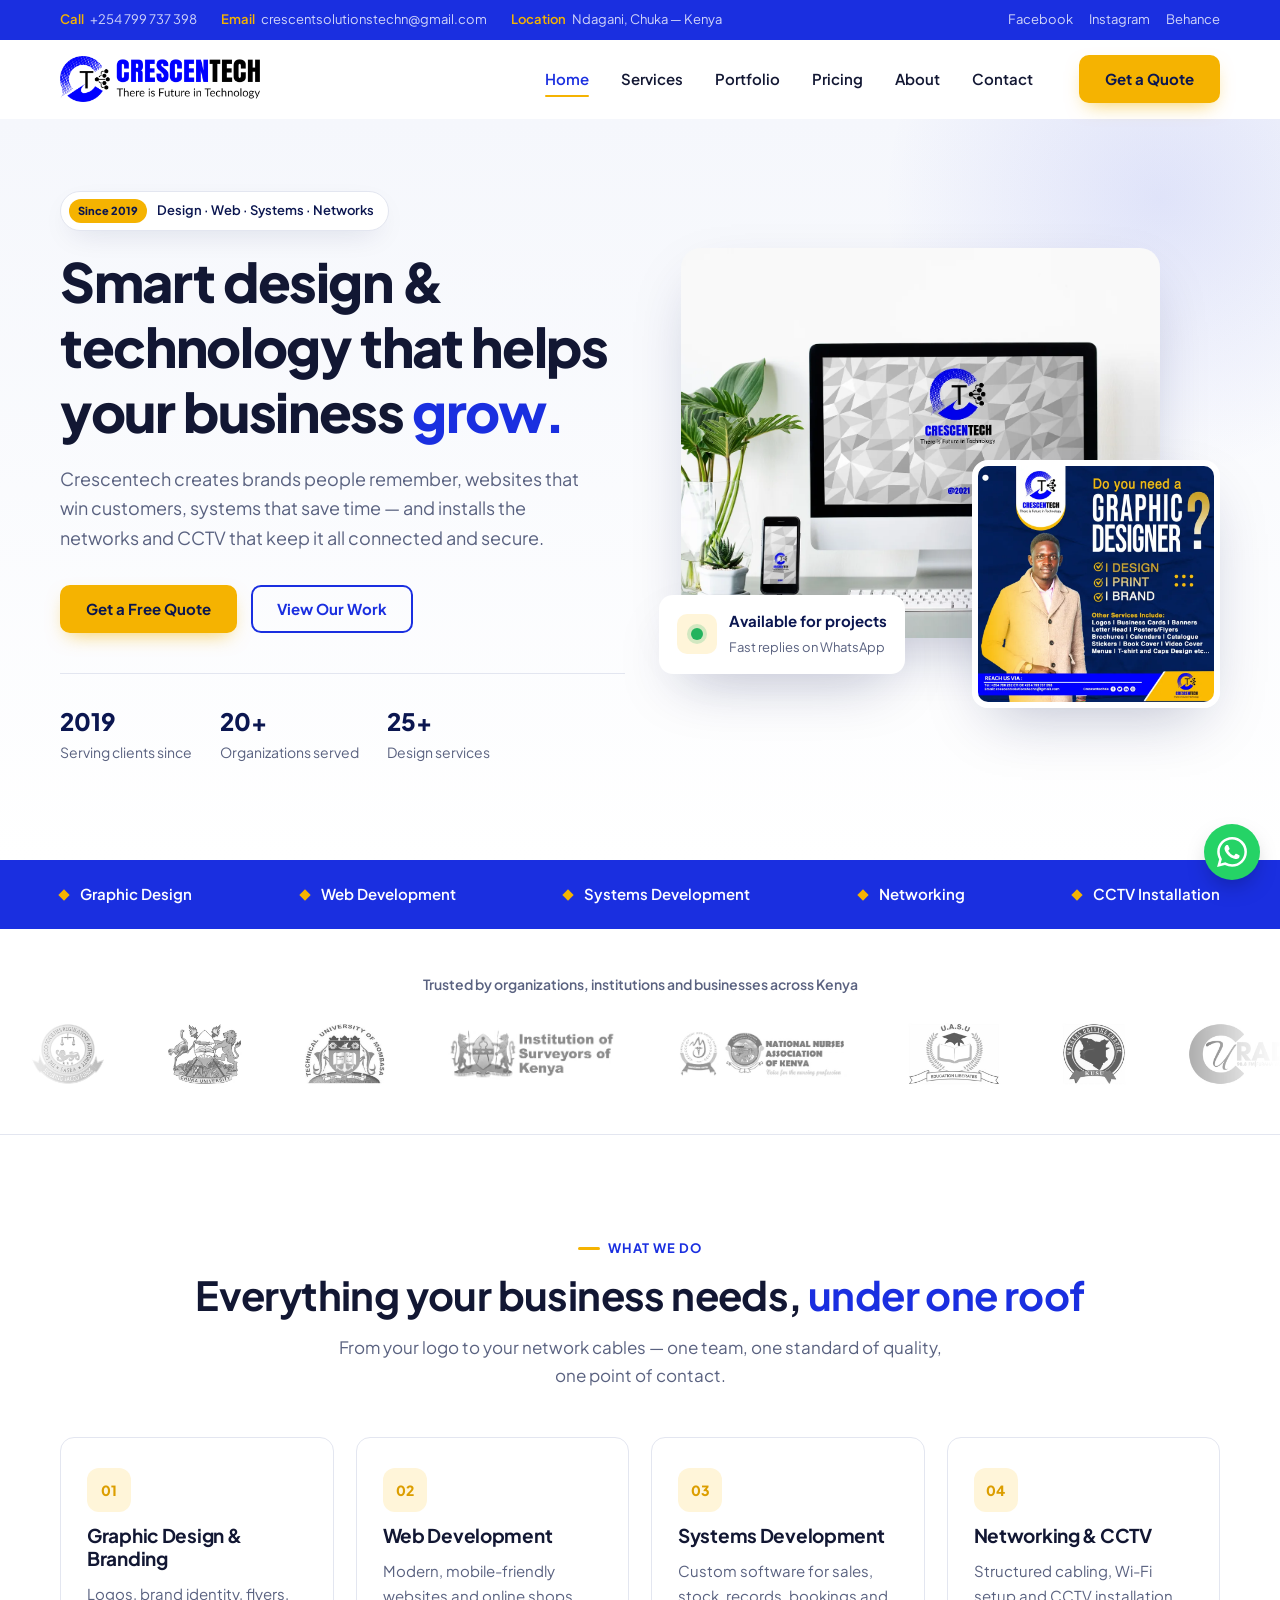
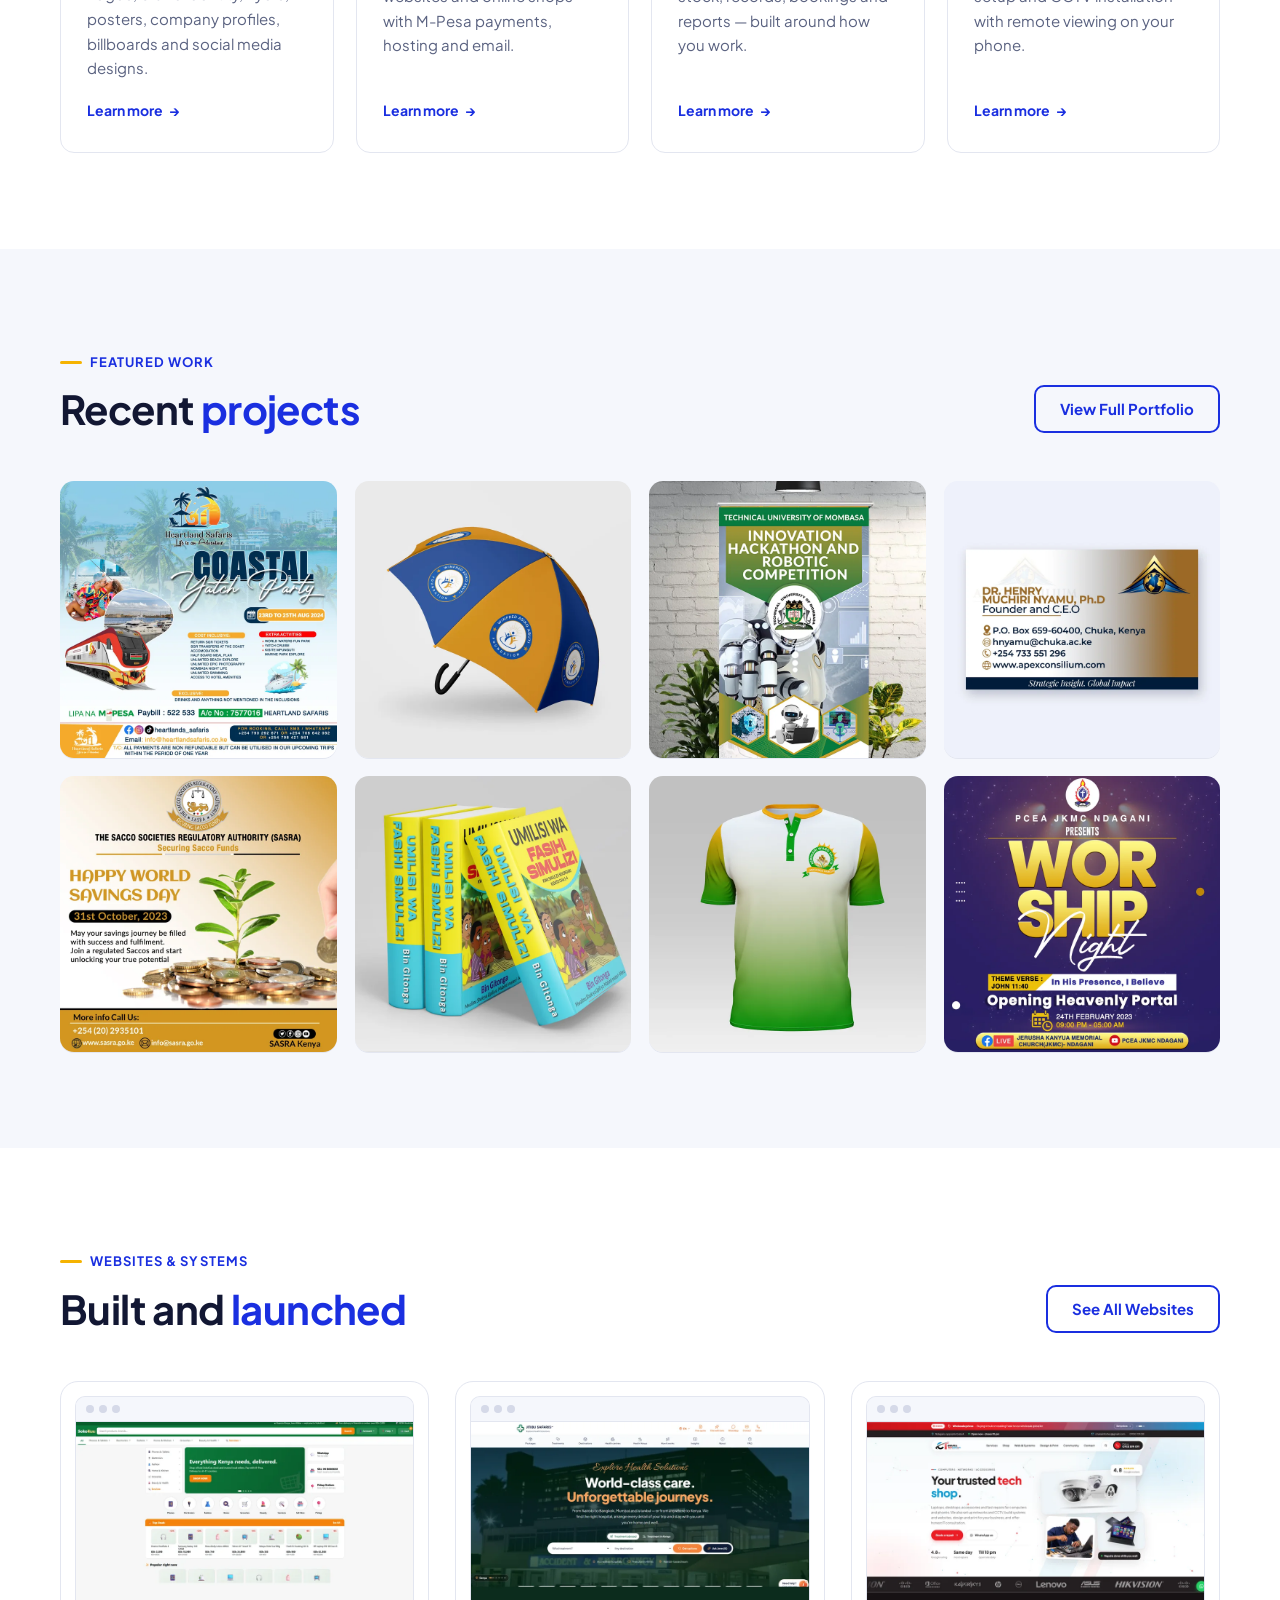
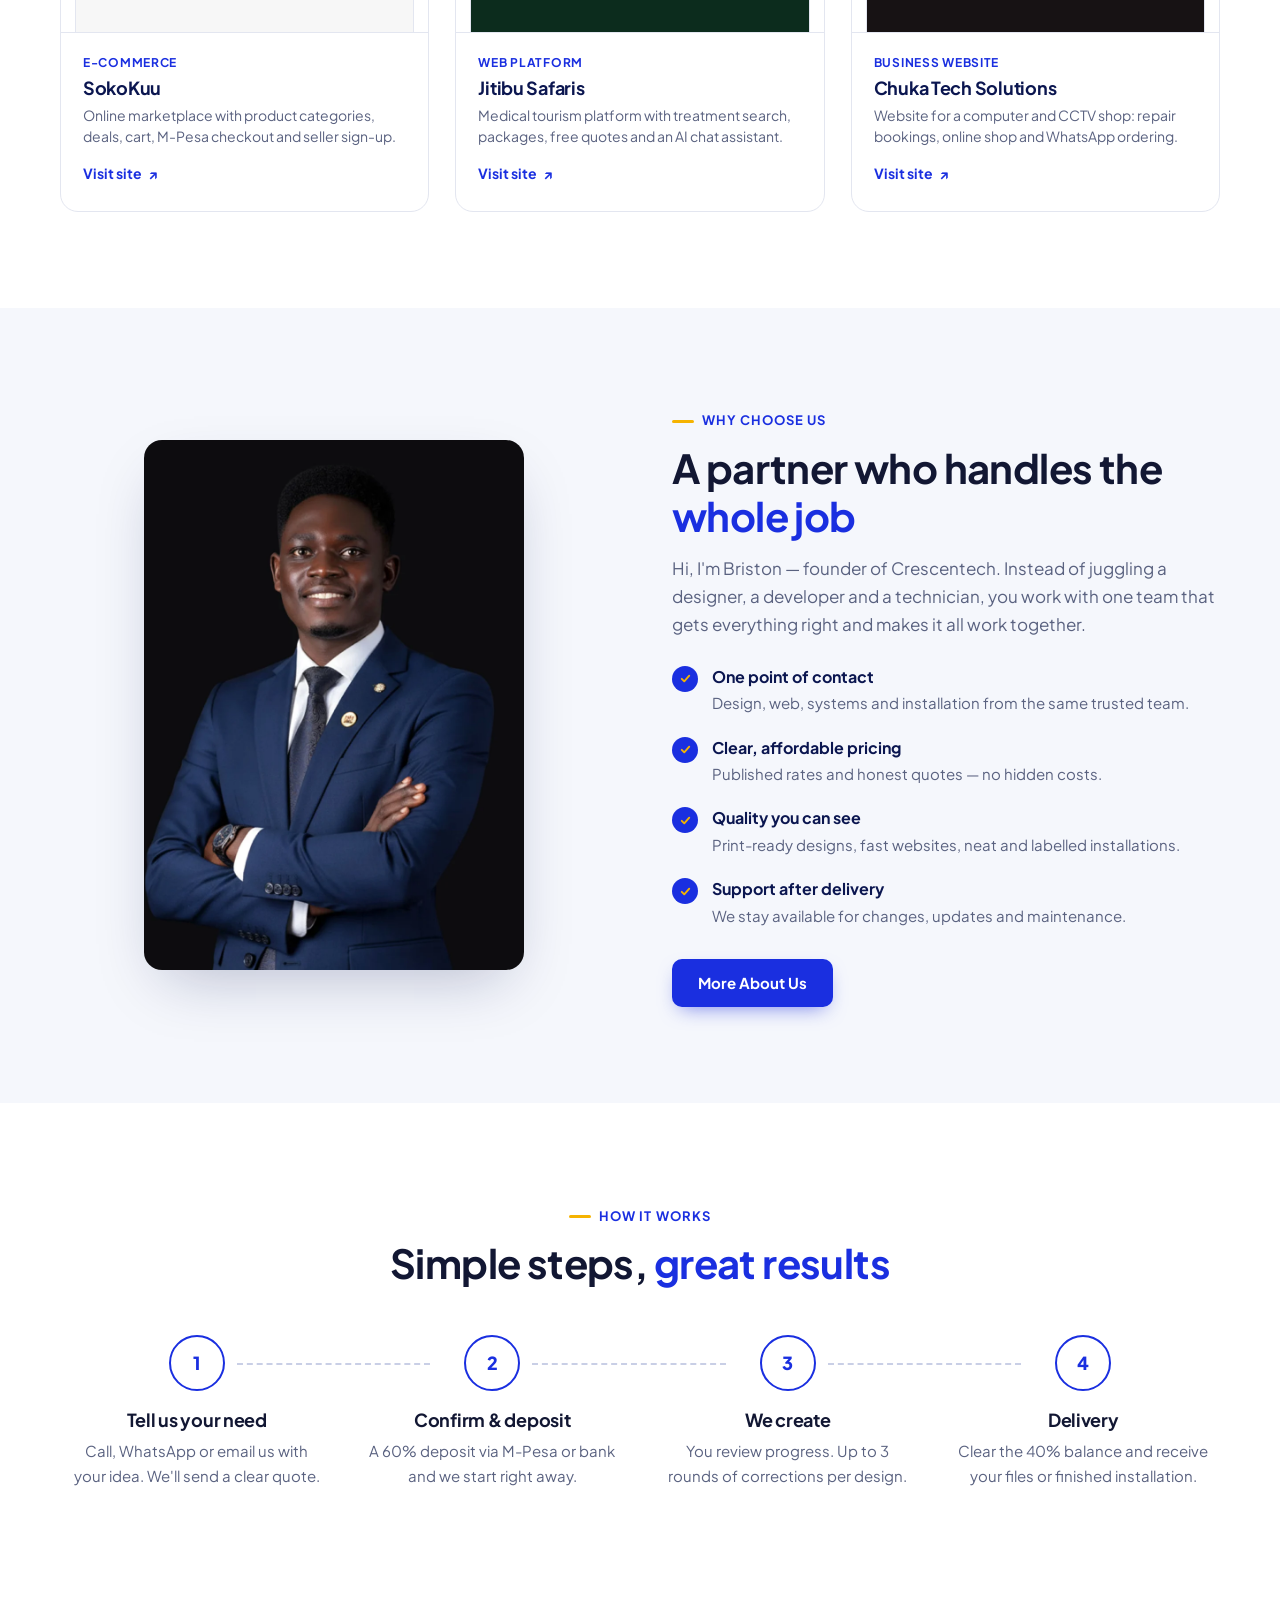
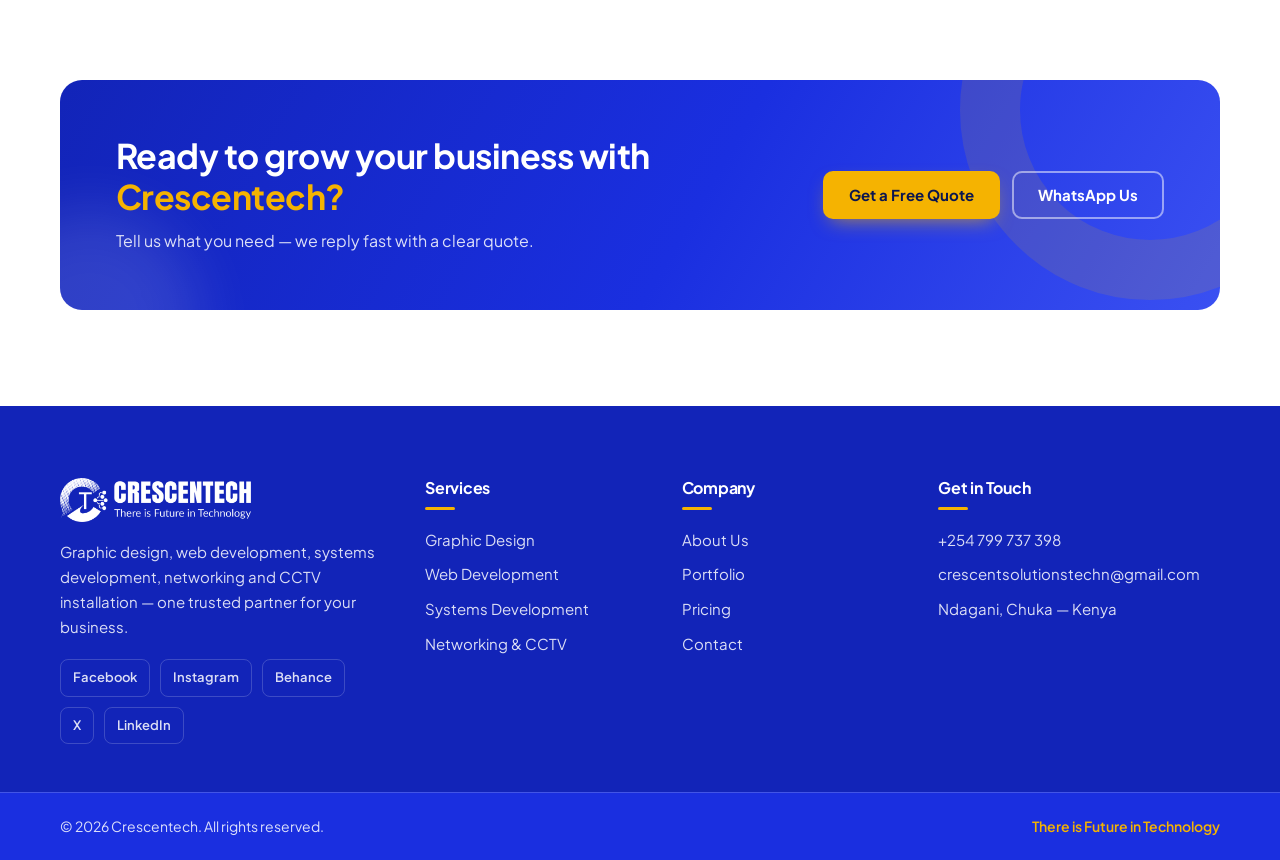
==== commit d94eee52: "Add client logos and designs, 2019 start year, remove breadcrumbs - Trusted-by logo strip on home an" ====
--- a/index.html
+++ b/index.html
@@ -53,7 +53,7 @@
 <section class="hero">
   <div class="container">
     <div class="reveal">
-      <span class="pill"><i>Since 2021</i>Design · Web · Systems · Networks</span>
+      <span class="pill"><i>Since 2019</i>Design · Web · Systems · Networks</span>
       <h1>Smart design &amp; technology that helps your business <span class="hl">grow.</span></h1>
       <p class="hero__text">Crescentech creates brands people remember, websites that win customers, systems that save time — and installs the networks and CCTV that keep it all connected and secure.</p>
       <div class="hero__cta">
@@ -61,8 +61,8 @@
         <a href="portfolio.html" class="btn btn--outline">View Our Work</a>
       </div>
       <div class="hero__trust">
-        <div><strong>2021</strong>Serving clients since</div>
-        <div><strong>4</strong>Core services</div>
+        <div><strong>2019</strong>Serving clients since</div>
+        <div><strong>20+</strong>Organizations served</div>
         <div><strong>25+</strong>Design services</div>
       </div>
     </div>
@@ -79,6 +79,15 @@
     <span>Graphic Design</span><span>Web Development</span><span>Systems Development</span><span>Networking</span><span>CCTV Installation</span>
   </div>
 </div>
+
+<section class="clients">
+  <div class="container">
+    <p class="clients__title">Trusted by organizations, institutions and businesses across Kenya</p>
+  </div>
+  <div class="marquee" aria-label="Our clients">
+    <div class="marquee__track"><img src="assets/clients/sasra.webp" alt="SASRA — Sacco Societies Regulatory Authority" title="SASRA — Sacco Societies Regulatory Authority" loading="lazy"><img src="assets/clients/chuka-university.webp" alt="Chuka University" title="Chuka University" loading="lazy"><img src="assets/clients/tum.webp" alt="Technical University of Mombasa" title="Technical University of Mombasa" loading="lazy"><img src="assets/clients/isk.webp" alt="Institution of Surveyors of Kenya" title="Institution of Surveyors of Kenya" loading="lazy"><img src="assets/clients/nnak.webp" alt="National Nurses Association of Kenya" title="National Nurses Association of Kenya" loading="lazy"><img src="assets/clients/uasu.webp" alt="UASU" title="UASU" loading="lazy"><img src="assets/clients/kusu.webp" alt="KUSU" title="KUSU" loading="lazy"><img src="assets/clients/chuka-radio.webp" alt="Chuka University Radio 98.8 FM" title="Chuka University Radio 98.8 FM" loading="lazy"><img src="assets/clients/apex.webp" alt="Apex Consilium Global Consulting" title="Apex Consilium Global Consulting" loading="lazy"><img src="assets/clients/crestsure.webp" alt="Crestsure Insurance Agency" title="Crestsure Insurance Agency" loading="lazy"><img src="assets/clients/relic.webp" alt="Relic Insurance Investigators" title="Relic Insurance Investigators" loading="lazy"><img src="assets/clients/aim.webp" alt="Amphibians International Mining" title="Amphibians International Mining" loading="lazy"><img src="assets/clients/kirimari.webp" alt="Kirimari Ward Sacco" title="Kirimari Ward Sacco" loading="lazy"><img src="assets/clients/kenbrid.webp" alt="Kenbrid HY Hatchers & Breeders" title="Kenbrid HY Hatchers & Breeders" loading="lazy"><img src="assets/clients/heartland.webp" alt="Heartland Safaris" title="Heartland Safaris" loading="lazy"><img src="assets/clients/waa-foundation.webp" alt="Winfred Asiko Abuti Foundation" title="Winfred Asiko Abuti Foundation" loading="lazy"><img src="assets/clients/fnl-foundation.webp" alt="Faith Norah Lukosi Foundation" title="Faith Norah Lukosi Foundation" loading="lazy"><img src="assets/clients/africomm.webp" alt="Africomm Development Centre" title="Africomm Development Centre" loading="lazy"><img src="assets/clients/pcea-jkmc.webp" alt="PCEA JKMC Ndagani Alumni" title="PCEA JKMC Ndagani Alumni" loading="lazy"><img src="assets/clients/chuka-tech.webp" alt="Chuka Tech Solutions" title="Chuka Tech Solutions" loading="lazy"><img src="assets/clients/midaama.webp" alt="Midaama Enterprises" title="Midaama Enterprises" loading="lazy"><img src="assets/clients/789-cakes.webp" alt="789 Authentic Cakes" title="789 Authentic Cakes" loading="lazy"><span aria-hidden="true" class="marquee__dup"><img src="assets/clients/sasra.webp" alt="SASRA — Sacco Societies Regulatory Authority" title="SASRA — Sacco Societies Regulatory Authority" loading="lazy"><img src="assets/clients/chuka-university.webp" alt="Chuka University" title="Chuka University" loading="lazy"><img src="assets/clients/tum.webp" alt="Technical University of Mombasa" title="Technical University of Mombasa" loading="lazy"><img src="assets/clients/isk.webp" alt="Institution of Surveyors of Kenya" title="Institution of Surveyors of Kenya" loading="lazy"><img src="assets/clients/nnak.webp" alt="National Nurses Association of Kenya" title="National Nurses Association of Kenya" loading="lazy"><img src="assets/clients/uasu.webp" alt="UASU" title="UASU" loading="lazy"><img src="assets/clients/kusu.webp" alt="KUSU" title="KUSU" loading="lazy"><img src="assets/clients/chuka-radio.webp" alt="Chuka University Radio 98.8 FM" title="Chuka University Radio 98.8 FM" loading="lazy"><img src="assets/clients/apex.webp" alt="Apex Consilium Global Consulting" title="Apex Consilium Global Consulting" loading="lazy"><img src="assets/clients/crestsure.webp" alt="Crestsure Insurance Agency" title="Crestsure Insurance Agency" loading="lazy"><img src="assets/clients/relic.webp" alt="Relic Insurance Investigators" title="Relic Insurance Investigators" loading="lazy"><img src="assets/clients/aim.webp" alt="Amphibians International Mining" title="Amphibians International Mining" loading="lazy"><img src="assets/clients/kirimari.webp" alt="Kirimari Ward Sacco" title="Kirimari Ward Sacco" loading="lazy"><img src="assets/clients/kenbrid.webp" alt="Kenbrid HY Hatchers & Breeders" title="Kenbrid HY Hatchers & Breeders" loading="lazy"><img src="assets/clients/heartland.webp" alt="Heartland Safaris" title="Heartland Safaris" loading="lazy"><img src="assets/clients/waa-foundation.webp" alt="Winfred Asiko Abuti Foundation" title="Winfred Asiko Abuti Foundation" loading="lazy"><img src="assets/clients/fnl-foundation.webp" alt="Faith Norah Lukosi Foundation" title="Faith Norah Lukosi Foundation" loading="lazy"><img src="assets/clients/africomm.webp" alt="Africomm Development Centre" title="Africomm Development Centre" loading="lazy"><img src="assets/clients/pcea-jkmc.webp" alt="PCEA JKMC Ndagani Alumni" title="PCEA JKMC Ndagani Alumni" loading="lazy"><img src="assets/clients/chuka-tech.webp" alt="Chuka Tech Solutions" title="Chuka Tech Solutions" loading="lazy"><img src="assets/clients/midaama.webp" alt="Midaama Enterprises" title="Midaama Enterprises" loading="lazy"><img src="assets/clients/789-cakes.webp" alt="789 Authentic Cakes" title="789 Authentic Cakes" loading="lazy"></span></div>
+  </div>
+</section>
 
 <section class="section">
   <div class="container">
@@ -106,7 +115,7 @@
       <a href="portfolio.html" class="btn btn--outline">View Full Portfolio</a>
     </div>
     <div class="work work--4" data-gallery>
-      <button class="item reveal" data-src="assets/work/logo-pattern.webp" data-title="Crescentech brand identity" data-cat="Branding"><img src="assets/thumb/logo-pattern.webp" alt="Crescentech brand identity" loading="lazy" width="760" height="760"><span class="item__info"><b>Crescentech brand identity</b><small>Branding</small></span></button><button class="item reveal" data-src="assets/work/p-need-designer.webp" data-title="Designer campaign poster" data-cat="Social Media"><img src="assets/thumb/p-need-designer.webp" alt="Designer campaign poster" loading="lazy" width="760" height="760"><span class="item__info"><b>Designer campaign poster</b><small>Social Media</small></span></button><button class="item reveal" data-src="assets/work/car-suv.webp" data-title="Vehicle branding" data-cat="Outdoor"><img src="assets/thumb/car-suv.webp" alt="Vehicle branding" loading="lazy" width="760" height="760"><span class="item__info"><b>Vehicle branding</b><small>Outdoor</small></span></button><button class="item reveal" data-src="assets/work/barber-light.webp" data-title="Barbershop logo" data-cat="Logo Design"><img src="assets/thumb/barber-light.webp" alt="Barbershop logo" loading="lazy" width="760" height="760"><span class="item__info"><b>Barbershop logo</b><small>Logo Design</small></span></button><button class="item reveal" data-src="assets/work/p-eid.webp" data-title="Eid-ul-Fitr greeting" data-cat="Social Media"><img src="assets/thumb/p-eid.webp" alt="Eid-ul-Fitr greeting" loading="lazy" width="760" height="760"><span class="item__info"><b>Eid-ul-Fitr greeting</b><small>Social Media</small></span></button><button class="item reveal" data-src="assets/work/cards.webp" data-title="Business cards" data-cat="Stationery"><img src="assets/thumb/cards.webp" alt="Business cards" loading="lazy" width="760" height="760"><span class="item__info"><b>Business cards</b><small>Stationery</small></span></button><button class="item reveal" data-src="assets/work/polo.webp" data-title="Branded polo shirt" data-cat="Merchandise"><img src="assets/thumb/polo.webp" alt="Branded polo shirt" loading="lazy" width="760" height="760"><span class="item__info"><b>Branded polo shirt</b><small>Merchandise</small></span></button><button class="item reveal" data-src="assets/work/billboard.webp" data-title="Billboard design" data-cat="Outdoor"><img src="assets/thumb/billboard.webp" alt="Billboard design" loading="lazy" width="760" height="760"><span class="item__info"><b>Billboard design</b><small>Outdoor</small></span></button>
+      <button class="item reveal" data-src="assets/work/c-heartland-poster.webp" data-title="Yacht party poster — Heartland Safaris" data-cat="Social Media"><img src="assets/thumb/c-heartland-poster.webp" alt="Yacht party poster — Heartland Safaris" loading="lazy" width="760" height="760"><span class="item__info"><b>Yacht party poster — Heartland Safaris</b><small>Social Media</small></span></button><button class="item reveal" data-src="assets/work/c-waa-umbrella.webp" data-title="Branded umbrella — WAA Foundation" data-cat="Merchandise"><img src="assets/thumb/c-waa-umbrella.webp" alt="Branded umbrella — WAA Foundation" loading="lazy" width="760" height="760"><span class="item__info"><b>Branded umbrella — WAA Foundation</b><small>Merchandise</small></span></button><button class="item reveal" data-src="assets/work/c-tum-banner.webp" data-title="Roll-up banner — TU Mombasa" data-cat="Outdoor"><img src="assets/thumb/c-tum-banner.webp" alt="Roll-up banner — TU Mombasa" loading="lazy" width="760" height="760"><span class="item__info"><b>Roll-up banner — TU Mombasa</b><small>Outdoor</small></span></button><button class="item reveal" data-src="assets/work/c-apex-card.webp" data-title="Business card — Apex Consilium" data-cat="Branding"><img src="assets/thumb/c-apex-card.webp" alt="Business card — Apex Consilium" loading="lazy" width="760" height="760"><span class="item__info"><b>Business card — Apex Consilium</b><small>Branding</small></span></button><button class="item reveal" data-src="assets/work/c-sasra-savings.webp" data-title="World Savings Day — SASRA" data-cat="Social Media"><img src="assets/thumb/c-sasra-savings.webp" alt="World Savings Day — SASRA" loading="lazy" width="760" height="760"><span class="item__info"><b>World Savings Day — SASRA</b><small>Social Media</small></span></button><button class="item reveal" data-src="assets/work/c-book-fasihi.webp" data-title="Book cover — MC Malenga" data-cat="Print"><img src="assets/thumb/c-book-fasihi.webp" alt="Book cover — MC Malenga" loading="lazy" width="760" height="760"><span class="item__info"><b>Book cover — MC Malenga</b><small>Print</small></span></button><button class="item reveal" data-src="assets/work/c-kirimari-tshirt.webp" data-title="Branded T-shirt — Kirimari Ward Sacco" data-cat="Merchandise"><img src="assets/thumb/c-kirimari-tshirt.webp" alt="Branded T-shirt — Kirimari Ward Sacco" loading="lazy" width="760" height="760"><span class="item__info"><b>Branded T-shirt — Kirimari Ward Sacco</b><small>Merchandise</small></span></button><button class="item reveal" data-src="assets/work/c-pcea-worship.webp" data-title="Worship Night flyer — PCEA JKMC Alumni" data-cat="Social Media"><img src="assets/thumb/c-pcea-worship.webp" alt="Worship Night flyer — PCEA JKMC Alumni" loading="lazy" width="760" height="760"><span class="item__info"><b>Worship Night flyer — PCEA JKMC Alumni</b><small>Social Media</small></span></button>
     </div>
   </div>
 </section>
--- a/css/style.css
+++ b/css/style.css
@@ -178,6 +178,20 @@
 .item:hover .item__info, .item:focus-visible .item__info { opacity: 1; transform: none; }
 .item.is-hidden { display: none; }
 @media (hover: none) { .item__info { opacity: 1; transform: none; } }
+
+/* clients */
+.clients { padding: 44px 0 48px; border-bottom: 1px solid var(--line); }
+.clients__title { text-align: center; margin: 0 0 26px; font-size: 14px; font-weight: 600; color: var(--muted); }
+.marquee { overflow: hidden; -webkit-mask-image: linear-gradient(90deg, transparent, #000 8%, #000 92%, transparent); mask-image: linear-gradient(90deg, transparent, #000 8%, #000 92%, transparent); }
+.marquee__track { display: flex; width: max-content; animation: marquee 60s linear infinite; }
+.marquee:hover .marquee__track { animation-play-state: paused; }
+.marquee__dup { display: contents; }
+.marquee img { height: 64px; width: auto; max-width: 170px; object-fit: contain; margin: 0 30px; filter: grayscale(1); opacity: .65; mix-blend-mode: multiply; transition: filter .3s, opacity .3s; }
+.marquee img:hover { filter: none; opacity: 1; }
+@keyframes marquee { to { transform: translateX(-50%); } }
+.logo-wall { display: grid; grid-template-columns: repeat(6, 1fr); gap: 16px; }
+.logo-wall div { background: #fff; border: 1px solid var(--line); border-radius: var(--radius); height: 120px; display: grid; place-items: center; padding: 16px; }
+.logo-wall img { max-height: 84px; max-width: 100%; object-fit: contain; }
 
 /* websites & systems */
 .sites { display: grid; grid-template-columns: repeat(3, 1fr); gap: 26px; }
@@ -257,10 +271,7 @@
 .page-hero::before { content: ""; position: absolute; right: -100px; top: -140px; width: 420px; height: 420px; border-radius: 50%; border: 70px solid rgba(26,47,224,.10); }
 .page-hero::after { content: ""; position: absolute; right: 180px; bottom: -60px; width: 120px; height: 120px; border-radius: 50%; background: var(--gold); opacity: .9; }
 .page-hero .container { position: relative; z-index: 1; }
-.crumbs { font-size: 14px; color: var(--muted); font-weight: 600; }
-.crumbs a:hover { color: var(--blue); }
-.crumbs span { margin: 0 8px; color: var(--gold); }
-.page-hero h1 { font-size: clamp(32px, 4vw, 48px); font-weight: 800; margin-top: 14px; color: var(--navy); }
+.page-hero h1 { font-size: clamp(32px, 4vw, 48px); font-weight: 800; color: var(--navy); }
 .page-hero h1 span { color: var(--blue); }
 .page-hero p { color: var(--muted); font-size: 17px; max-width: 620px; margin-top: 14px; }
 
@@ -427,6 +438,7 @@
   .design-list { grid-template-columns: repeat(3, 1fr); }
   .work--4 { grid-template-columns: repeat(3, 1fr); }
   .sites { grid-template-columns: repeat(2, 1fr); }
+  .logo-wall { grid-template-columns: repeat(4, 1fr); }
   .footer__grid { grid-template-columns: 1fr 1fr; }
 }
 @media (max-width: 900px) {
@@ -459,6 +471,9 @@
   .work, .work--4 { grid-template-columns: 1fr 1fr; gap: 12px; }
   .item__info { display: none; }
   .sites { grid-template-columns: 1fr; }
+  .logo-wall { grid-template-columns: repeat(2, 1fr); gap: 10px; }
+  .logo-wall div { height: 100px; }
+  .marquee img { height: 48px; margin: 0 20px; }
   .site--wide { flex-direction: column; }
   .site--wide .site__frame { margin: 14px 14px 0; border-bottom: 0; border-radius: 10px 10px 0 0; }
   .site--wide .site__body { border-top: 1px solid var(--line); padding: 20px 22px 24px; }
@@ -477,4 +492,6 @@
 @media (prefers-reduced-motion: reduce) {
   *, *::before, *::after { transition-duration: .01ms !important; animation-duration: .01ms !important; scroll-behavior: auto !important; }
   .reveal { opacity: 1; transform: none; }
-}
+  .marquee__track { animation: none !important; width: auto; flex-wrap: wrap; justify-content: center; row-gap: 20px; }
+  .marquee__dup { display: none; }
+}
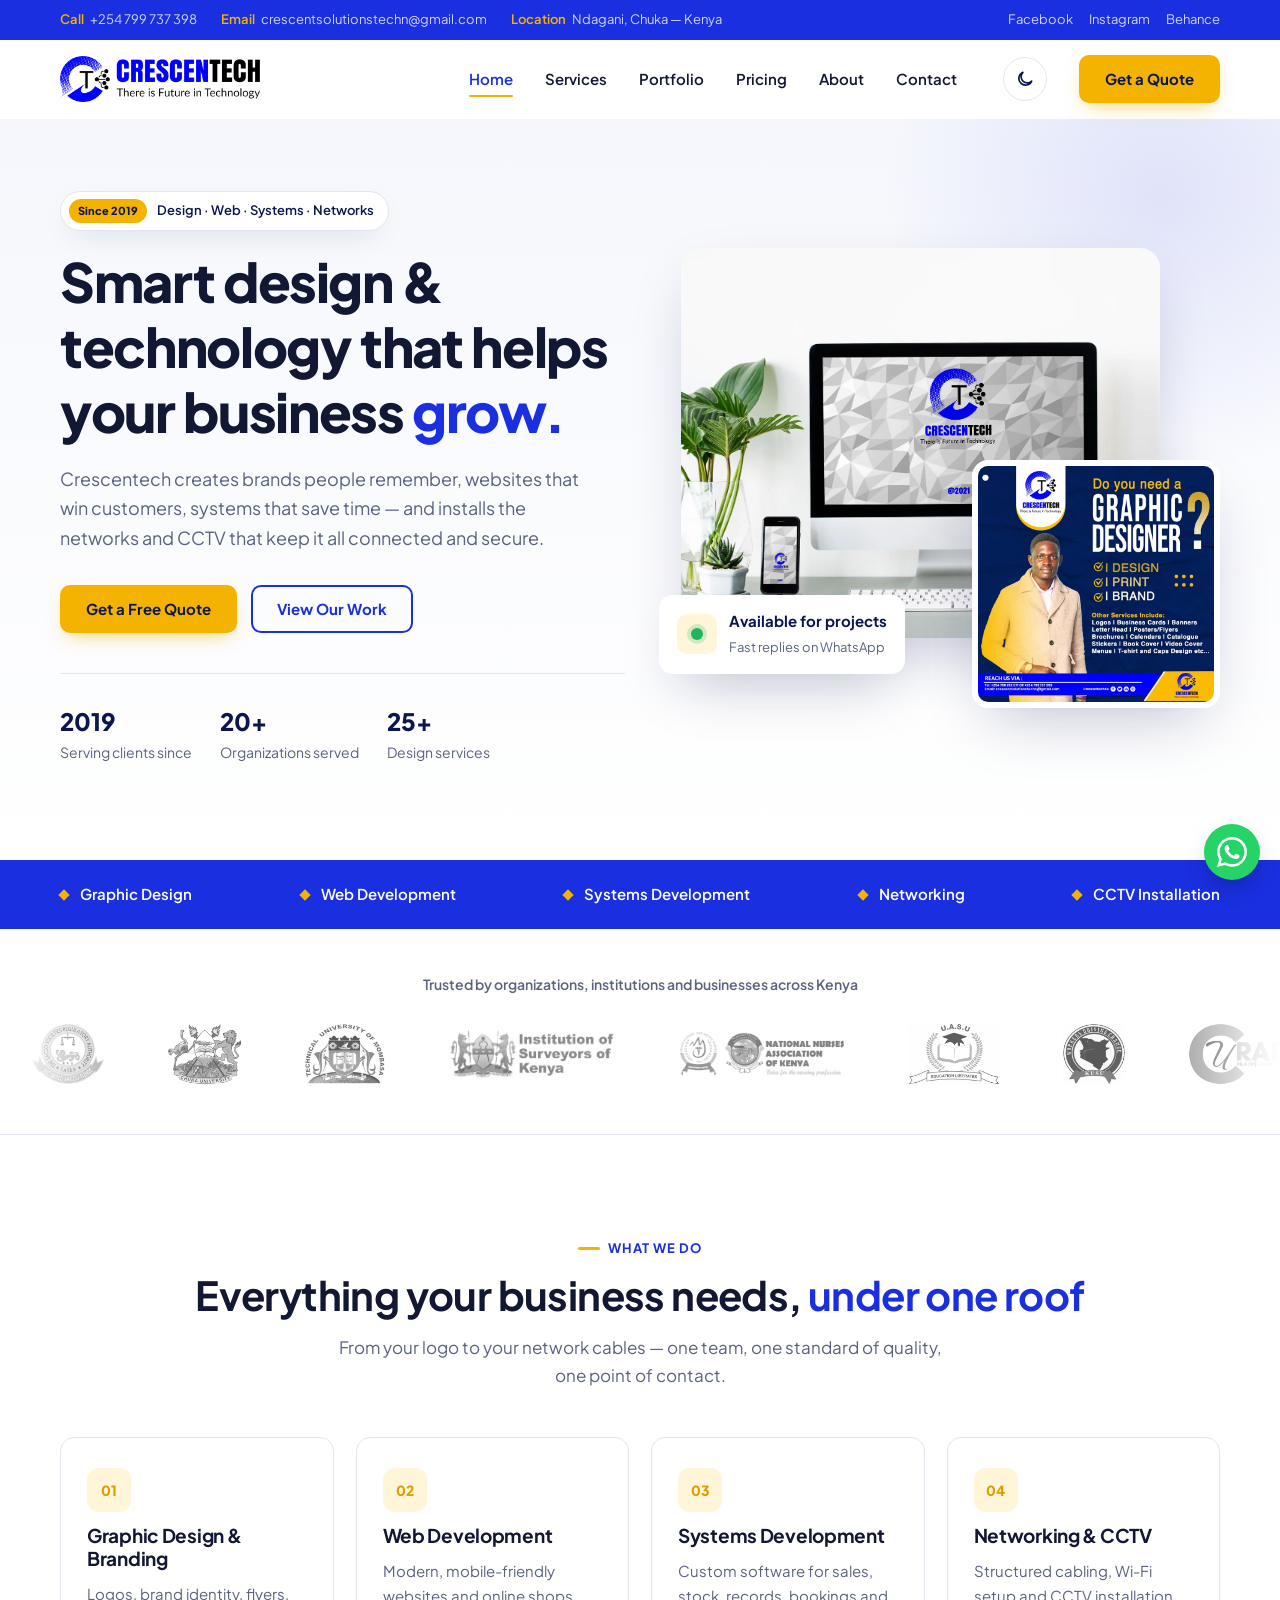
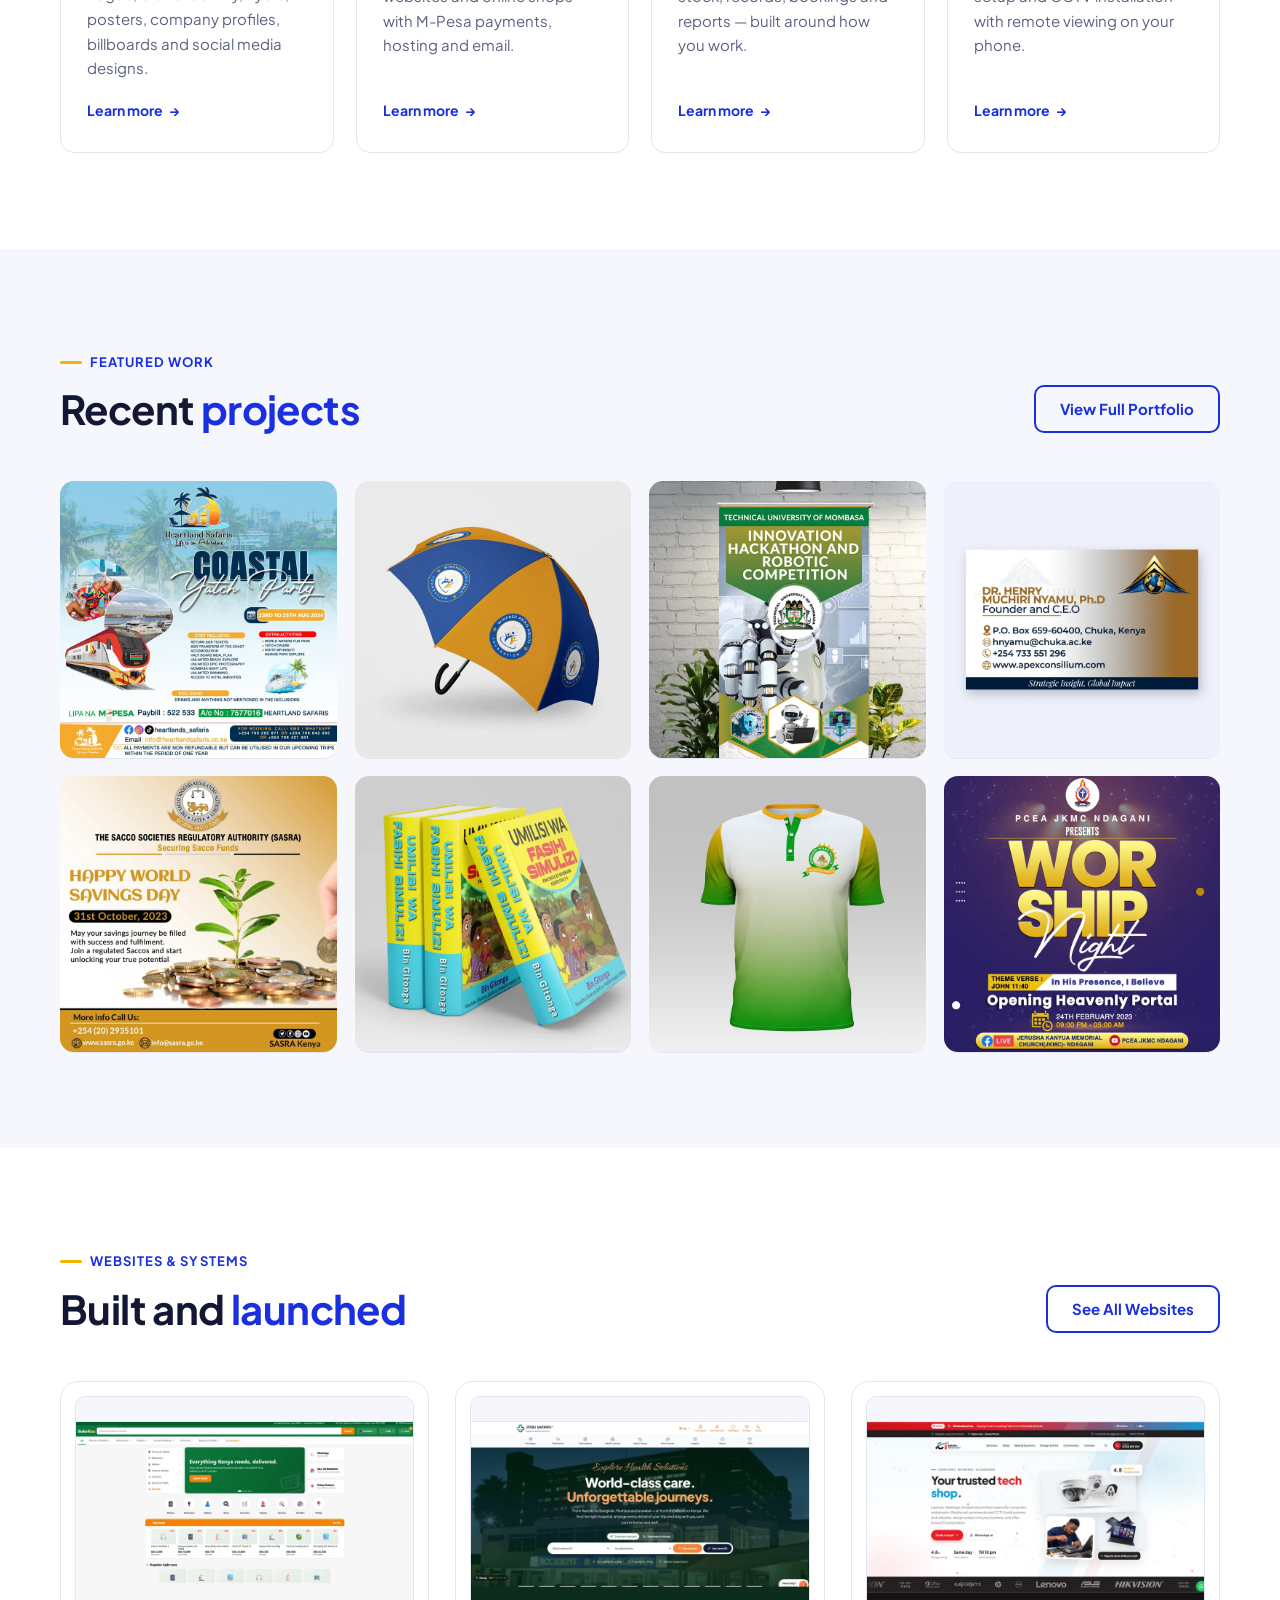
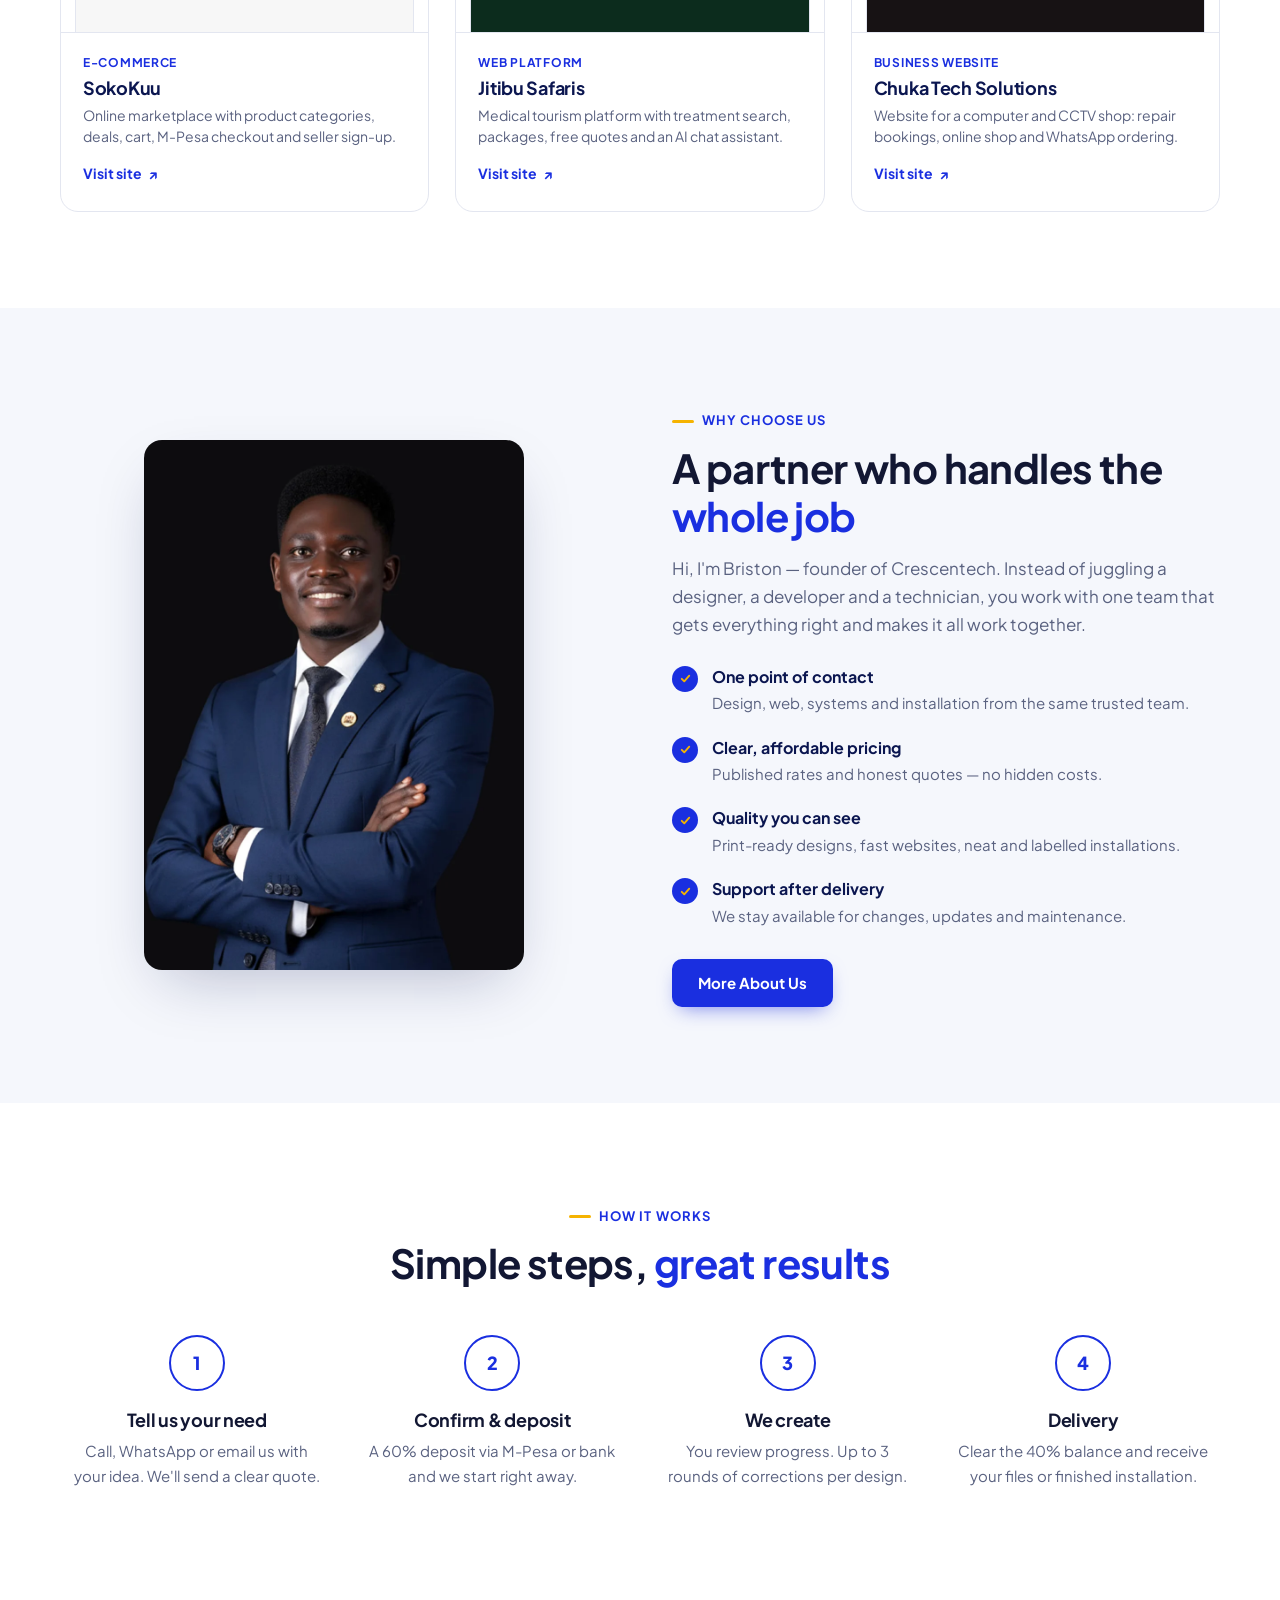
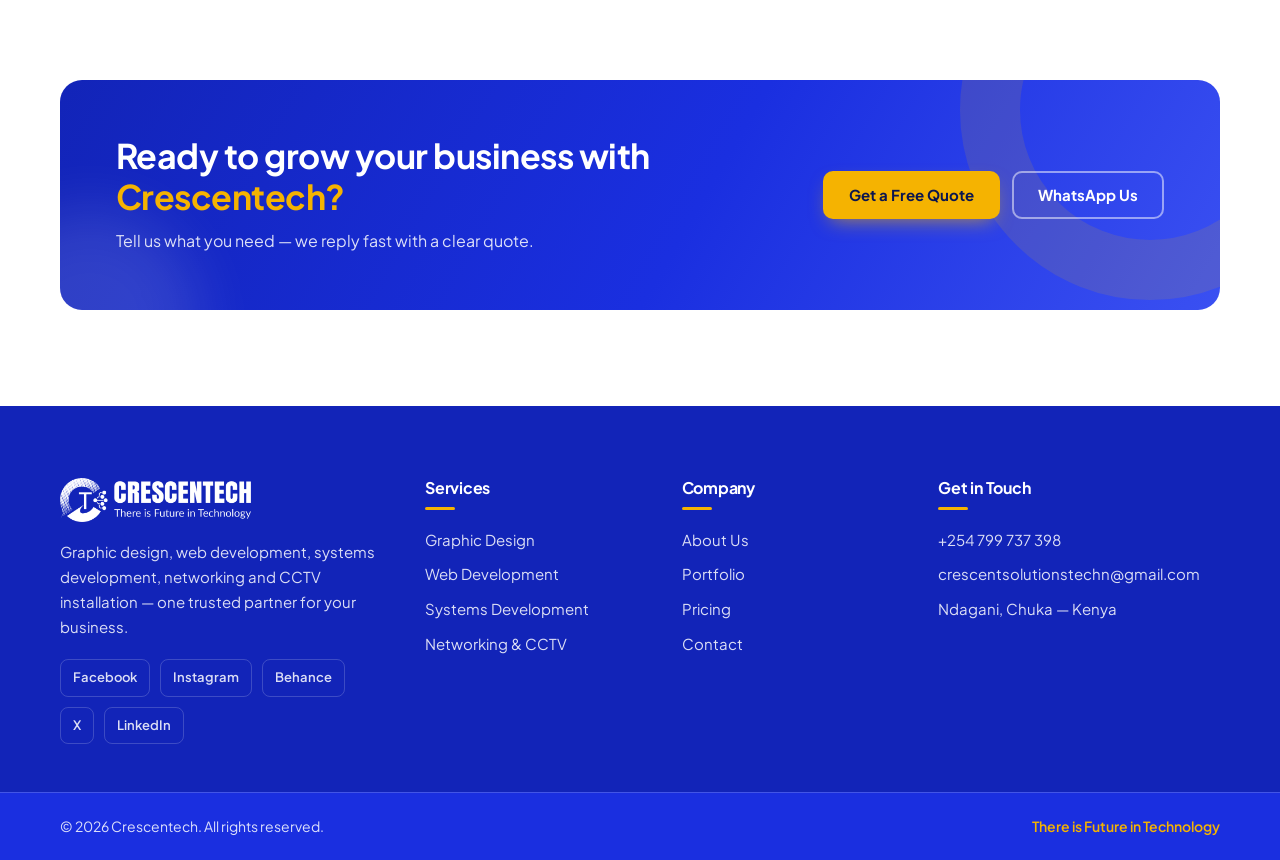
==== commit 9c3b422b: "Add light/dark mode switch and centre content on phones Co-Authored-By: Claude Opus 5.5 <noreply@ant" ====
--- a/index.html
+++ b/index.html
@@ -14,6 +14,7 @@
   <link rel="preconnect" href="https://fonts.gstatic.com" crossorigin>
   <link href="https://fonts.googleapis.com/css2?family=Plus+Jakarta+Sans:wght@400;500;600;700;800&display=swap" rel="stylesheet">
   <link rel="stylesheet" href="css/style.css">
+  <script>try{if(localStorage.getItem('theme')==='dark')document.documentElement.dataset.theme='dark'}catch(e){}</script>
 </head>
 <body class="home">
 <a class="skip" href="#main">Skip to content</a>
@@ -35,7 +36,7 @@
 
 <header class="header" id="header">
   <div class="container">
-    <a href="index.html" class="logo" aria-label="Crescentech home"><img src="assets/logo-h.png" alt="Crescentech — There is Future in Technology" width="694" height="160"></a>
+    <a href="index.html" class="logo" aria-label="Crescentech home"><img class="logo__light" src="assets/logo-h.png" alt="Crescentech — There is Future in Technology" width="694" height="160"><img class="logo__dark" src="assets/logo-h-white.png" alt="" width="694" height="160"></a>
     <nav class="nav" id="nav" aria-label="Main">
         <a href="index.html" aria-current="page">Home</a>
         <a href="services.html">Services</a>
@@ -44,6 +45,10 @@
         <a href="about.html">About</a>
         <a href="contact.html">Contact</a>
     </nav>
+    <button class="theme-btn" type="button" aria-label="Switch to dark mode" title="Dark / light mode">
+      <svg class="i-moon" viewBox="0 0 24 24" aria-hidden="true"><path d="M20 14.5A8 8 0 1 1 9.5 4a6.5 6.5 0 0 0 10.5 10.5z"/></svg>
+      <svg class="i-sun" viewBox="0 0 24 24" aria-hidden="true"><circle cx="12" cy="12" r="4.2"/><path d="M12 2.5v2.2M12 19.3v2.2M2.5 12h2.2M19.3 12h2.2M5.3 5.3l1.6 1.6M17.1 17.1l1.6 1.6M5.3 18.7l1.6-1.6M17.1 6.9l1.6-1.6"/></svg>
+    </button>
     <a href="contact.html" class="btn btn--gold">Get a Quote</a>
     <button class="menu-btn" aria-label="Menu" aria-expanded="false" aria-controls="nav"><span></span><span></span><span></span></button>
   </div>
--- a/css/style.css
+++ b/css/style.css
@@ -8,6 +8,7 @@
   --blue-dark: #1224b8;
   --navy: #0b1650;
   --navy-2: #101e66;
+  --ink: #0b1650; /* dark text on gold/white, same in both themes */
   --gold: #f5b301;
   --gold-dark: #dc9e00;
   --gold-soft: #fff5d9;
@@ -18,6 +19,12 @@
   --line: #e3e6f0;
   --bg: #ffffff;
   --bg-soft: #f5f7fc;
+  --surface: #ffffff;
+  --row-alt: var(--row-alt);
+  --line-strong: var(--line-strong);
+  --header-bg: rgba(255,255,255,.96);
+  --terms-line: #f3dfa2;
+  --terms-text: #4a4630;
 
   --font: "Plus Jakarta Sans", system-ui, -apple-system, "Segoe UI", sans-serif;
   --radius: 14px;
@@ -27,6 +34,29 @@
   --ease: cubic-bezier(.2, .7, .2, 1);
 }
 
+/* dark mode — deep brand navy, never pure black */
+:root[data-theme="dark"] {
+  color-scheme: dark;
+  --blue: #4257ff;
+  --blue-dark: #1f33d6;
+  --navy: #f2f4fc;
+  --blue-soft: #18214f;
+  --gold-soft: #2b2612;
+  --text: #e6e9f5;
+  --muted: #a4acc9;
+  --line: #27315f;
+  --line-strong: #36427a;
+  --bg: #0e1433;
+  --bg-soft: #131b40;
+  --surface: #172049;
+  --row-alt: #1a2350;
+  --header-bg: rgba(14,20,51,.94);
+  --terms-line: #4d4320;
+  --terms-text: #e8dfbb;
+  --shadow: 0 10px 30px -12px rgba(0,0,0,.5);
+  --shadow-lg: 0 24px 60px -20px rgba(0,0,0,.6);
+}
+
 *, *::before, *::after { box-sizing: border-box; }
 html { scroll-behavior: smooth; -webkit-text-size-adjust: 100%; }
 body {
@@ -40,7 +70,7 @@
 h1, h2, h3, h4 { margin: 0; line-height: 1.2; font-weight: 700; letter-spacing: -.015em; }
 p { margin: 0; }
 :focus-visible { outline: 2px solid var(--gold); outline-offset: 3px; }
-::selection { background: var(--gold); color: var(--navy); }
+::selection { background: var(--gold); color: var(--ink); }
 
 .container { width: 100%; max-width: var(--max); margin: 0 auto; padding: 0 20px; }
 .section { padding: 96px 0; }
@@ -70,14 +100,14 @@
   transition: background .2s, color .2s, border-color .2s, transform .2s, box-shadow .2s;
 }
 .btn:hover { transform: translateY(-2px); }
-.btn--gold { background: var(--gold); color: var(--navy); box-shadow: 0 8px 20px -8px rgba(245,179,1,.7); }
+.btn--gold { background: var(--gold); color: var(--ink); box-shadow: 0 8px 20px -8px rgba(245,179,1,.7); }
 .btn--gold:hover { background: var(--gold-dark); }
 .btn--blue { background: var(--blue); color: #fff; box-shadow: 0 8px 20px -8px rgba(26,47,224,.6); }
 .btn--blue:hover { background: var(--blue-dark); }
 .btn--outline { border-color: var(--blue); color: var(--blue); }
 .btn--outline:hover { background: var(--blue); color: #fff; }
 .btn--light { border-color: rgba(255,255,255,.5); color: #fff; }
-.btn--light:hover { background: #fff; color: var(--navy); }
+.btn--light:hover { background: #fff; color: var(--ink); }
 .link { color: var(--blue); font-weight: 700; display: inline-flex; gap: 6px; align-items: center; }
 .link span { transition: transform .2s; }
 .link:hover span { transform: translateX(4px); }
@@ -92,17 +122,29 @@
 .topbar__info b { color: var(--gold); font-weight: 600; margin-right: 6px; }
 .topbar__social { display: flex; gap: 16px; }
 
-.header { position: sticky; top: 0; z-index: 50; background: rgba(255,255,255,.96); backdrop-filter: blur(10px); border-bottom: 1px solid transparent; transition: box-shadow .3s, border-color .3s; }
+.header { position: sticky; top: 0; z-index: 50; background: var(--header-bg); backdrop-filter: blur(10px); border-bottom: 1px solid transparent; transition: box-shadow .3s, border-color .3s; }
 .header.is-scrolled { box-shadow: 0 6px 24px -14px rgba(11,22,80,.3); border-color: var(--line); }
 .header .container { display: flex; align-items: center; gap: 32px; min-height: 78px; }
 .logo img { height: 46px; width: auto; }
+.logo__dark { display: none; }
+[data-theme="dark"] .logo__light { display: none; }
+[data-theme="dark"] .logo__dark { display: block; }
+
+.theme-btn { flex: none; width: 44px; height: 44px; border-radius: 50%; border: 1px solid var(--line); background: var(--surface); color: var(--navy); display: grid; place-items: center; padding: 0; transition: border-color .2s, color .2s; }
+.theme-btn:hover { border-color: var(--gold); color: var(--gold-dark); }
+.theme-btn svg { width: 20px; height: 20px; fill: none; stroke: currentColor; stroke-width: 2; stroke-linecap: round; stroke-linejoin: round; }
+.theme-btn .i-sun { display: none; }
+[data-theme="dark"] .theme-btn .i-moon { display: none; }
+[data-theme="dark"] .theme-btn .i-sun { display: block; color: var(--gold); }
+body, .header, .card, .site, .stat, .value, .c-card, .form, .price-card { transition: background-color .3s, border-color .3s; }
+[data-theme="dark"] .marquee img { mix-blend-mode: normal; background: #fff; padding: 8px 12px; border-radius: 10px; opacity: .8; }
 .nav { display: flex; gap: 4px; margin-left: auto; }
 .nav a { padding: 8px 14px; border-radius: 8px; font-weight: 600; font-size: 15px; color: var(--text); position: relative; transition: color .2s; }
 .nav a::after { content: ""; position: absolute; left: 14px; right: 14px; bottom: 2px; height: 2px; background: var(--gold); border-radius: 2px; transform: scaleX(0); transition: transform .25s var(--ease); }
 .nav a:hover { color: var(--blue); }
 .nav a:hover::after, .nav a[aria-current="page"]::after { transform: scaleX(1); }
 .nav a[aria-current="page"] { color: var(--blue); }
-.menu-btn { display: none; margin-left: auto; width: 44px; height: 44px; border: 1px solid var(--line); border-radius: 10px; background: #fff; position: relative; }
+.menu-btn { display: none; margin-left: auto; width: 44px; height: 44px; border: 1px solid var(--line); border-radius: 10px; background: var(--surface); position: relative; }
 .menu-btn span { position: absolute; left: 12px; right: 12px; height: 2px; background: var(--navy); border-radius: 2px; transition: transform .3s, top .3s, opacity .2s; }
 .menu-btn span:nth-child(1) { top: 15px; } .menu-btn span:nth-child(2) { top: 21px; } .menu-btn span:nth-child(3) { top: 27px; }
 .menu-btn[aria-expanded="true"] span:nth-child(1) { top: 21px; transform: rotate(45deg); }
@@ -112,7 +154,7 @@
 /* ==========================================================================
    HOME HERO
    ========================================================================== */
-.hero { background: linear-gradient(180deg, var(--bg-soft), #fff); padding: 72px 0 96px; position: relative; overflow: hidden; }
+.hero { background: linear-gradient(180deg, var(--bg-soft), var(--bg)); padding: 72px 0 96px; position: relative; overflow: hidden; }
 .hero::before { content: ""; position: absolute; width: 560px; height: 560px; right: -160px; top: -200px; border-radius: 50%; background: radial-gradient(circle, rgba(26,47,224,.10), transparent 70%); }
 .hero .container { display: grid; grid-template-columns: 1.05fr 1fr; gap: 56px; align-items: center; position: relative; }
 .hero h1 { font-size: clamp(34px, 4.3vw, 54px); font-weight: 800; letter-spacing: -.025em; margin-top: 18px; }
@@ -124,14 +166,14 @@
 .hero__trust div { font-size: 14px; color: var(--muted); }
 .hero__trust strong { display: block; font-size: 24px; color: var(--navy); font-weight: 800; }
 
-.pill { display: inline-flex; align-items: center; gap: 10px; padding: 7px 14px 7px 8px; background: #fff; border: 1px solid var(--line); border-radius: 999px; font-size: 13px; font-weight: 600; color: var(--navy); box-shadow: var(--shadow); }
-.pill i { font-style: normal; background: var(--gold); color: var(--navy); font-size: 11px; font-weight: 800; padding: 3px 9px; border-radius: 999px; }
+.pill { display: inline-flex; align-items: center; gap: 10px; padding: 7px 14px 7px 8px; background: var(--surface); border: 1px solid var(--line); border-radius: 999px; font-size: 13px; font-weight: 600; color: var(--navy); box-shadow: var(--shadow); }
+.pill i { font-style: normal; background: var(--gold); color: var(--ink); font-size: 11px; font-weight: 800; padding: 3px 9px; border-radius: 999px; }
 
 .hero__media { position: relative; min-height: 460px; }
 .hero__main { position: absolute; inset: 0 60px 70px 0; border-radius: 20px; overflow: hidden; box-shadow: var(--shadow-lg); }
 .hero__main img { width: 100%; height: 100%; object-fit: cover; }
-.hero__card { position: absolute; right: 0; bottom: 0; width: 46%; border-radius: 16px; overflow: hidden; border: 6px solid #fff; box-shadow: var(--shadow-lg); }
-.hero__badge { position: absolute; left: -22px; bottom: 34px; background: #fff; border-radius: 14px; padding: 14px 18px; box-shadow: var(--shadow-lg); display: flex; gap: 12px; align-items: center; }
+.hero__card { position: absolute; right: 0; bottom: 0; width: 46%; border-radius: 16px; overflow: hidden; border: 6px solid var(--surface); box-shadow: var(--shadow-lg); }
+.hero__badge { position: absolute; left: -22px; bottom: 34px; background: var(--surface); border-radius: 14px; padding: 14px 18px; box-shadow: var(--shadow-lg); display: flex; gap: 12px; align-items: center; }
 .hero__badge b { display: block; font-size: 15px; color: var(--navy); }
 .hero__badge small { color: var(--muted); font-size: 13px; }
 .hero__badge .dot { width: 40px; height: 40px; border-radius: 10px; background: var(--gold-soft); display: grid; place-items: center; }
@@ -148,7 +190,7 @@
    ========================================================================== */
 .cards { display: grid; grid-template-columns: repeat(4, 1fr); gap: 22px; }
 .card {
-  background: #fff; border: 1px solid var(--line); border-radius: var(--radius); padding: 30px 26px;
+  background: var(--surface); border: 1px solid var(--line); border-radius: var(--radius); padding: 30px 26px;
   display: flex; flex-direction: column; gap: 12px; position: relative; overflow: hidden;
   transition: transform .3s var(--ease), box-shadow .3s, border-color .3s;
 }
@@ -170,7 +212,7 @@
 .item:hover img { transform: scale(1.05); }
 .item__info {
   position: absolute; left: 12px; right: 12px; bottom: 12px; padding: 12px 14px; border-radius: 10px;
-  background: rgba(255,255,255,.96); box-shadow: var(--shadow);
+  background: var(--surface); box-shadow: var(--shadow);
   opacity: 0; transform: translateY(10px); transition: opacity .3s, transform .3s var(--ease);
 }
 .item__info b { display: block; font-size: 14px; color: var(--navy); line-height: 1.3; }
@@ -195,11 +237,11 @@
 
 /* websites & systems */
 .sites { display: grid; grid-template-columns: repeat(3, 1fr); gap: 26px; }
-.site { display: flex; flex-direction: column; text-align: left; padding: 0; border: 1px solid var(--line); border-radius: 18px; background: #fff; overflow: hidden; transition: transform .35s var(--ease), box-shadow .35s var(--ease); }
+.site { display: flex; flex-direction: column; text-align: left; padding: 0; border: 1px solid var(--line); border-radius: 18px; background: var(--surface); overflow: hidden; transition: transform .35s var(--ease), box-shadow .35s var(--ease); }
 .site:hover, .site:focus-within { transform: translateY(-6px); box-shadow: var(--shadow-lg); }
 .site__frame { display: block; padding: 0; cursor: zoom-in; text-align: left; margin: 14px 14px 0; border: 1px solid var(--line); border-bottom: 0; border-radius: 10px 10px 0 0; overflow: hidden; background: var(--bg-soft); }
 .site__bar { display: flex; gap: 5px; padding: 8px 10px; background: var(--bg-soft); border-bottom: 1px solid var(--line); }
-.site__bar i { width: 8px; height: 8px; border-radius: 50%; background: #d5d9e8; }
+.site__bar i { width: 8px; height: 8px; border-radius: 50%; background: var(--line-strong); }
 .site__frame img { width: 100%; aspect-ratio: 8 / 5; object-fit: cover; object-position: top; transition: transform .6s var(--ease); }
 .site:hover .site__frame img { transform: scale(1.03); }
 .site__body { display: block; padding: 20px 22px 24px; border-top: 1px solid var(--line); }
@@ -215,7 +257,7 @@
 #design .filters { justify-content: flex-start; }
 
 .filters { display: flex; flex-wrap: wrap; gap: 10px; justify-content: center; margin-bottom: 40px; }
-.filter { padding: 10px 20px; border-radius: 999px; border: 1px solid var(--line); background: #fff; font-weight: 600; font-size: 14px; color: var(--text); transition: all .2s; }
+.filter { padding: 10px 20px; border-radius: 999px; border: 1px solid var(--line); background: var(--surface); font-weight: 600; font-size: 14px; color: var(--text); transition: all .2s; }
 .filter:hover { border-color: var(--blue); color: var(--blue); }
 .filter.is-active { background: var(--blue); border-color: var(--blue); color: #fff; }
 .filter em { font-style: normal; opacity: .65; font-weight: 500; margin-left: 4px; }
@@ -245,9 +287,9 @@
    ========================================================================== */
 .steps { display: grid; grid-template-columns: repeat(4, 1fr); gap: 22px; counter-reset: step; position: relative; }
 .step { text-align: center; padding: 0 10px; position: relative; }
-.step::after { content: ""; position: absolute; top: 28px; left: calc(50% + 40px); right: calc(-50% + 40px); border-top: 2px dashed #c9cfe6; }
+.step::after { content: ""; position: absolute; top: 28px; left: calc(50% + 40px); right: calc(-50% + 40px); border-top: 2px dashed var(--line-strong); }
 .step:last-child::after { display: none; }
-.step__n { width: 56px; height: 56px; border-radius: 50%; margin: 0 auto 18px; display: grid; place-items: center; background: #fff; border: 2px solid var(--blue); color: var(--blue); font-weight: 800; font-size: 18px; transition: background .3s, color .3s; }
+.step__n { width: 56px; height: 56px; border-radius: 50%; margin: 0 auto 18px; display: grid; place-items: center; background: var(--surface); border: 2px solid var(--blue); color: var(--blue); font-weight: 800; font-size: 18px; transition: background .3s, color .3s; }
 .step:hover .step__n { background: var(--blue); color: #fff; }
 .step h3 { font-size: 18px; margin-bottom: 8px; }
 .step p { color: var(--muted); font-size: 15px; }
@@ -267,7 +309,7 @@
 /* ==========================================================================
    PAGE HERO (inner pages)
    ========================================================================== */
-.page-hero { background: linear-gradient(180deg, var(--blue-soft), #fff); color: var(--text); border-bottom: 1px solid var(--line); padding: 72px 0 76px; position: relative; overflow: hidden; }
+.page-hero { background: linear-gradient(180deg, var(--blue-soft), var(--bg)); color: var(--text); border-bottom: 1px solid var(--line); padding: 72px 0 76px; position: relative; overflow: hidden; }
 .page-hero::before { content: ""; position: absolute; right: -100px; top: -140px; width: 420px; height: 420px; border-radius: 50%; border: 70px solid rgba(26,47,224,.10); }
 .page-hero::after { content: ""; position: absolute; right: 180px; bottom: -60px; width: 120px; height: 120px; border-radius: 50%; background: var(--gold); opacity: .9; }
 .page-hero .container { position: relative; z-index: 1; }
@@ -284,9 +326,9 @@
 .service .lead { margin-top: 12px; }
 
 /* clean mock UI used for Systems */
-.mock { background: #fff; border-radius: 18px; box-shadow: var(--shadow-lg); overflow: hidden; border: 1px solid var(--line); }
+.mock { background: var(--surface); border-radius: 18px; box-shadow: var(--shadow-lg); overflow: hidden; border: 1px solid var(--line); }
 .mock__bar { display: flex; gap: 6px; padding: 12px 16px; background: var(--bg-soft); border-bottom: 1px solid var(--line); align-items: center; }
-.mock__bar i { width: 10px; height: 10px; border-radius: 50%; background: #d5d9e8; }
+.mock__bar i { width: 10px; height: 10px; border-radius: 50%; background: var(--line-strong); }
 .mock__bar span { margin-left: 10px; font-size: 12px; color: var(--muted); font-weight: 600; }
 .mock__body { display: grid; grid-template-columns: 120px 1fr; min-height: 320px; }
 .mock__side { background: var(--blue); padding: 16px 12px; display: flex; flex-direction: column; gap: 8px; }
@@ -306,10 +348,10 @@
 .mock__rows span { height: 22px; border-radius: 6px; background: var(--bg-soft); }
 
 /* light network diagram used for Networking */
-.diagram { background: #fff; border-radius: 18px; box-shadow: var(--shadow-lg); border: 1px solid var(--line); padding: 26px; }
+.diagram { background: var(--surface); border-radius: 18px; box-shadow: var(--shadow-lg); border: 1px solid var(--line); padding: 26px; }
 .diagram svg { width: 100%; height: auto; }
-.diagram .ln { fill: none; stroke: #b8c0dd; stroke-width: 1.5; stroke-dasharray: 4 4; }
-.diagram .nd { fill: #fff; stroke: var(--blue); stroke-width: 1.5; }
+.diagram .ln { fill: none; stroke: var(--line-strong); stroke-width: 1.5; stroke-dasharray: 4 4; }
+.diagram .nd { fill: var(--surface); stroke: var(--blue); stroke-width: 1.5; }
 .diagram .nd--gold { stroke: var(--gold-dark); fill: var(--gold-soft); }
 .diagram .nd--navy { fill: var(--blue); stroke: var(--blue); }
 .diagram text { font-family: var(--font); font-size: 11px; font-weight: 700; fill: var(--navy); text-anchor: middle; }
@@ -317,7 +359,7 @@
 .diagram .pk { fill: var(--gold); }
 
 .design-list { display: grid; grid-template-columns: repeat(5, 1fr); gap: 20px; }
-.design-list div { background: #fff; border: 1px solid var(--line); border-radius: var(--radius); padding: 24px 22px; }
+.design-list div { background: var(--surface); border: 1px solid var(--line); border-radius: var(--radius); padding: 24px 22px; }
 .design-list h3 { font-size: 16px; color: var(--blue); padding-bottom: 12px; margin-bottom: 12px; border-bottom: 2px solid var(--gold); display: inline-block; }
 .design-list ul { list-style: none; padding: 0; margin: 0; display: grid; gap: 8px; }
 .design-list li { font-size: 14.5px; color: var(--text); }
@@ -326,14 +368,14 @@
    PRICING
    ========================================================================== */
 .price-wrap { display: grid; grid-template-columns: 1.4fr 1fr; gap: 28px; align-items: start; }
-.price-card { background: #fff; border: 1px solid var(--line); border-radius: 18px; overflow: hidden; box-shadow: var(--shadow); }
+.price-card { background: var(--surface); border: 1px solid var(--line); border-radius: 18px; overflow: hidden; box-shadow: var(--shadow); }
 .price-card__head { background: var(--blue); color: #fff; padding: 22px 28px; display: flex; justify-content: space-between; align-items: center; }
 .price-card__head h2 { font-size: 20px; }
-.price-card__head span { font-size: 13px; background: var(--gold); color: var(--navy); font-weight: 800; padding: 4px 10px; border-radius: 6px; }
+.price-card__head span { font-size: 13px; background: var(--gold); color: var(--ink); font-weight: 800; padding: 4px 10px; border-radius: 6px; }
 .price-table { width: 100%; border-collapse: collapse; }
 .price-table td { padding: 14px 28px; border-bottom: 1px solid var(--line); font-size: 15px; }
 .price-table tr:last-child td { border-bottom: 0; }
-.price-table tr:nth-child(even) td { background: #fafbfe; }
+.price-table tr:nth-child(even) td { background: var(--row-alt); }
 .price-table td:last-child { text-align: right; font-weight: 800; color: var(--navy); white-space: nowrap; }
 .price-table small { font-weight: 600; color: var(--muted); font-size: 12px; margin-left: 4px; }
 .price-side { display: grid; gap: 22px; }
@@ -341,9 +383,9 @@
 .tech-price h3 { font-size: 18px; margin-bottom: 16px; }
 .tech-price div { display: flex; justify-content: space-between; gap: 16px; padding: 14px 0; border-top: 1px solid rgba(255,255,255,.2); font-size: 15px; }
 .tech-price div b { color: var(--gold); white-space: nowrap; }
-.terms { background: var(--gold-soft); border: 1px solid #f3dfa2; border-radius: 18px; padding: 28px; }
+.terms { background: var(--gold-soft); border: 1px solid var(--terms-line); border-radius: 18px; padding: 28px; }
 .terms h3 { font-size: 18px; margin-bottom: 14px; color: var(--navy); }
-.terms ul { margin: 0; padding-left: 18px; display: grid; gap: 8px; font-size: 15px; color: #4a4630; }
+.terms ul { margin: 0; padding-left: 18px; display: grid; gap: 8px; font-size: 15px; color: var(--terms-text); }
 
 /* ==========================================================================
    ABOUT
@@ -351,15 +393,15 @@
 .about-photo { position: relative; max-width: 460px; }
 .about-photo img { border-radius: 20px; box-shadow: var(--shadow-lg); }
 .about-photo::before { content: ""; position: absolute; inset: 22px -22px -22px 22px; border-radius: 20px; background: var(--gold); z-index: -1; }
-.about-photo figcaption { position: absolute; left: 20px; bottom: 20px; background: #fff; border-radius: 12px; padding: 12px 16px; box-shadow: var(--shadow); }
+.about-photo figcaption { position: absolute; left: 20px; bottom: 20px; background: var(--surface); border-radius: 12px; padding: 12px 16px; box-shadow: var(--shadow); }
 .about-photo figcaption b { display: block; color: var(--navy); }
 .about-photo figcaption small { color: var(--muted); }
 .stats { display: grid; grid-template-columns: repeat(4, 1fr); gap: 20px; }
-.stat { background: #fff; border: 1px solid var(--line); border-radius: var(--radius); padding: 26px; text-align: center; }
+.stat { background: var(--surface); border: 1px solid var(--line); border-radius: var(--radius); padding: 26px; text-align: center; }
 .stat strong { display: block; font-size: 34px; font-weight: 800; color: var(--blue); line-height: 1.1; }
 .stat span { color: var(--muted); font-size: 14px; font-weight: 600; }
 .values { display: grid; grid-template-columns: repeat(3, 1fr); gap: 22px; }
-.value { padding: 28px; border-radius: var(--radius); background: #fff; border: 1px solid var(--line); border-top: 4px solid var(--gold); }
+.value { padding: 28px; border-radius: var(--radius); background: var(--surface); border: 1px solid var(--line); border-top: 4px solid var(--gold); }
 .value h3 { font-size: 18px; margin-bottom: 8px; }
 .value p { color: var(--muted); font-size: 15px; }
 
@@ -368,19 +410,19 @@
    ========================================================================== */
 .contact-grid { display: grid; grid-template-columns: 1fr 1.3fr; gap: 40px; align-items: start; }
 .contact-cards { display: grid; gap: 16px; }
-.c-card { display: flex; gap: 16px; align-items: flex-start; padding: 22px; border: 1px solid var(--line); border-radius: var(--radius); background: #fff; transition: border-color .2s, box-shadow .2s; }
+.c-card { display: flex; gap: 16px; align-items: flex-start; padding: 22px; border: 1px solid var(--line); border-radius: var(--radius); background: var(--surface); transition: border-color .2s, box-shadow .2s; }
 a.c-card:hover { border-color: var(--blue); box-shadow: var(--shadow); }
 .c-card__k { flex: none; width: 46px; height: 46px; border-radius: 12px; background: var(--blue-soft); color: var(--blue); display: grid; place-items: center; font-weight: 800; font-size: 13px; }
 .c-card small { display: block; color: var(--muted); font-size: 13px; font-weight: 600; }
 .c-card b { color: var(--navy); font-size: 16px; word-break: break-word; }
-.form { background: #fff; border: 1px solid var(--line); border-radius: 18px; padding: 36px; box-shadow: var(--shadow); }
+.form { background: var(--surface); border: 1px solid var(--line); border-radius: 18px; padding: 36px; box-shadow: var(--shadow); }
 .form h2 { font-size: 24px; margin-bottom: 6px; }
 .form > p { color: var(--muted); margin-bottom: 24px; }
 .form__row { display: grid; grid-template-columns: 1fr 1fr; gap: 16px; }
 .field { display: block; margin-bottom: 16px; }
 .field span { display: block; font-size: 14px; font-weight: 600; margin-bottom: 6px; }
 .field input, .field select, .field textarea {
-  width: 100%; padding: 13px 14px; border: 1px solid #d6dbea; border-radius: 10px; background: #fff;
+  width: 100%; padding: 13px 14px; border: 1px solid var(--line-strong); border-radius: 10px; background: var(--surface);
   font: inherit; font-size: 15px; color: var(--text); transition: border-color .2s, box-shadow .2s;
 }
 .field textarea { resize: vertical; min-height: 130px; }
@@ -402,7 +444,7 @@
 .footer a:hover { color: var(--gold); }
 .footer__social { display: flex; gap: 10px; margin-top: 20px; flex-wrap: wrap; }
 .footer__social a { padding: 7px 12px; border: 1px solid rgba(255,255,255,.18); border-radius: 8px; font-size: 13px; font-weight: 600; transition: all .2s; }
-.footer__social a:hover { border-color: var(--gold); background: var(--gold); color: var(--navy); }
+.footer__social a:hover { border-color: var(--gold); background: var(--gold); color: var(--ink); }
 .footer__bottom { border-top: 1px solid rgba(255,255,255,.18); background: var(--blue); }
 .footer__bottom .container { display: flex; justify-content: space-between; gap: 12px; flex-wrap: wrap; padding-top: 22px; padding-bottom: 22px; font-size: 14px; }
 .footer__bottom em { color: var(--gold); font-style: normal; font-weight: 600; }
@@ -423,7 +465,7 @@
 .lightbox figcaption { color: #fff; font-weight: 600; text-align: center; }
 .lightbox figcaption small { color: var(--gold); font-weight: 600; margin-left: 8px; }
 .lb-btn { width: 48px; height: 48px; border-radius: 50%; border: 0; background: rgba(255,255,255,.12); color: #fff; font-size: 20px; justify-self: center; transition: background .2s; }
-.lb-btn:hover { background: var(--gold); color: var(--navy); }
+.lb-btn:hover { background: var(--gold); color: var(--ink); }
 .lb-close { position: absolute; top: 14px; right: 16px; }
 
 /* reveal — subtle */
@@ -443,10 +485,11 @@
 }
 @media (max-width: 900px) {
   .topbar__social { display: none; }
-  .menu-btn { display: block; }
+  .menu-btn { display: block; margin-left: 0; }
+  .theme-btn { margin-left: auto; }
   .nav {
     position: absolute; left: 0; right: 0; top: 100%; flex-direction: column; gap: 0;
-    background: #fff; border-bottom: 1px solid var(--line); padding: 8px 20px 20px; box-shadow: var(--shadow);
+    background: var(--surface); border-bottom: 1px solid var(--line); padding: 8px 20px 20px; box-shadow: var(--shadow);
     display: none;
   }
   .nav.is-open { display: flex; }
@@ -487,6 +530,17 @@
   .price-table td { padding: 12px 18px; }
   .form { padding: 24px; }
   .lightbox { grid-template-columns: 44px 1fr 44px; padding: 64px 0 20px; }
+
+  /* centre content on phones */
+  .hero .container > div:first-child, .head, .page-hero .container, .split > div:not(.split__media), .cta, .card, .stat, .value, .footer__grid { text-align: center; }
+  .hero__cta, .hero__trust, .cta__btns, .footer__social, #design .filters, .split > div:not(.split__media) > div { justify-content: center; }
+  .head--split { flex-direction: column; align-items: center; }
+  .lead, .page-hero p, .hero__text { margin-left: auto; margin-right: auto; }
+  .cta { justify-content: center; }
+  .checks, .bullets { text-align: left; max-width: 420px; margin-left: auto; margin-right: auto; }
+  .footer h4::after { left: 50%; transform: translateX(-50%); }
+  .footer img { margin-left: auto; margin-right: auto; }
+  .card__num { margin-left: auto; margin-right: auto; }
   .lb-btn { width: 40px; height: 40px; }
 }
 @media (prefers-reduced-motion: reduce) {
